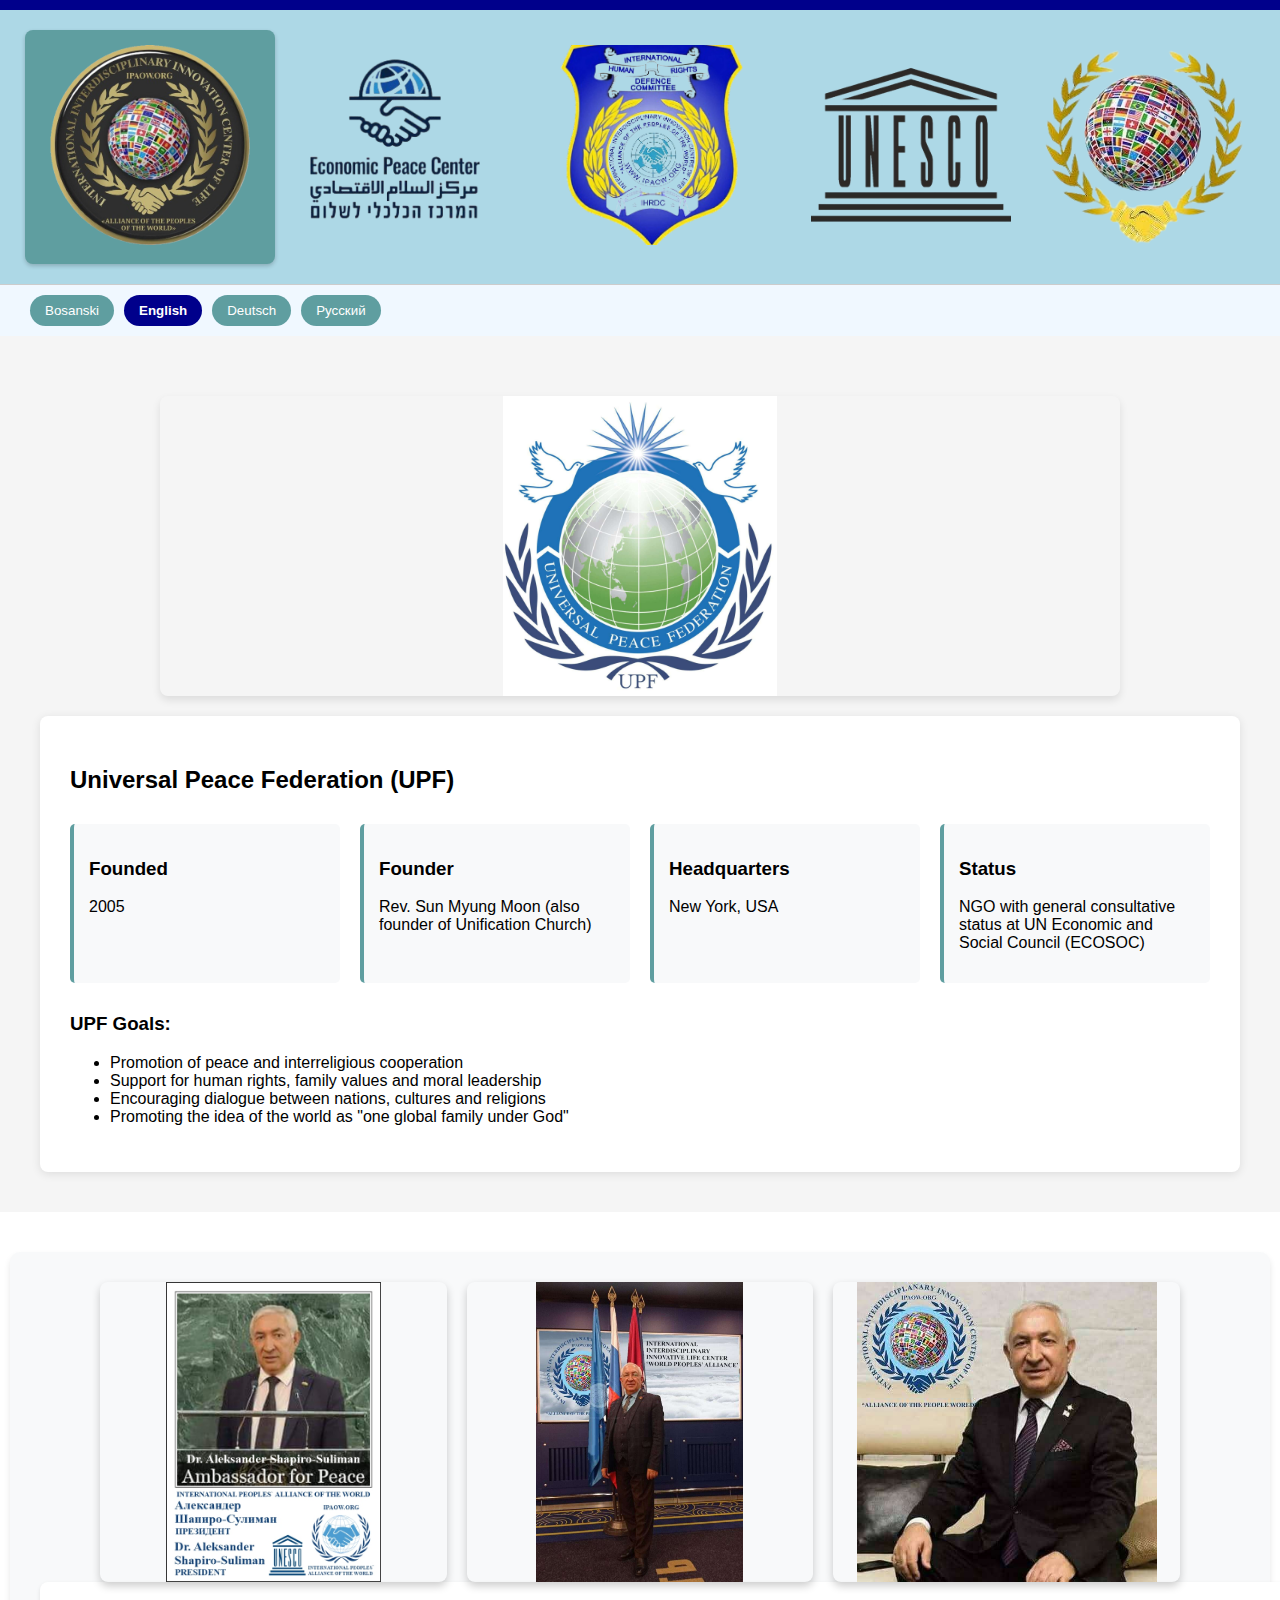
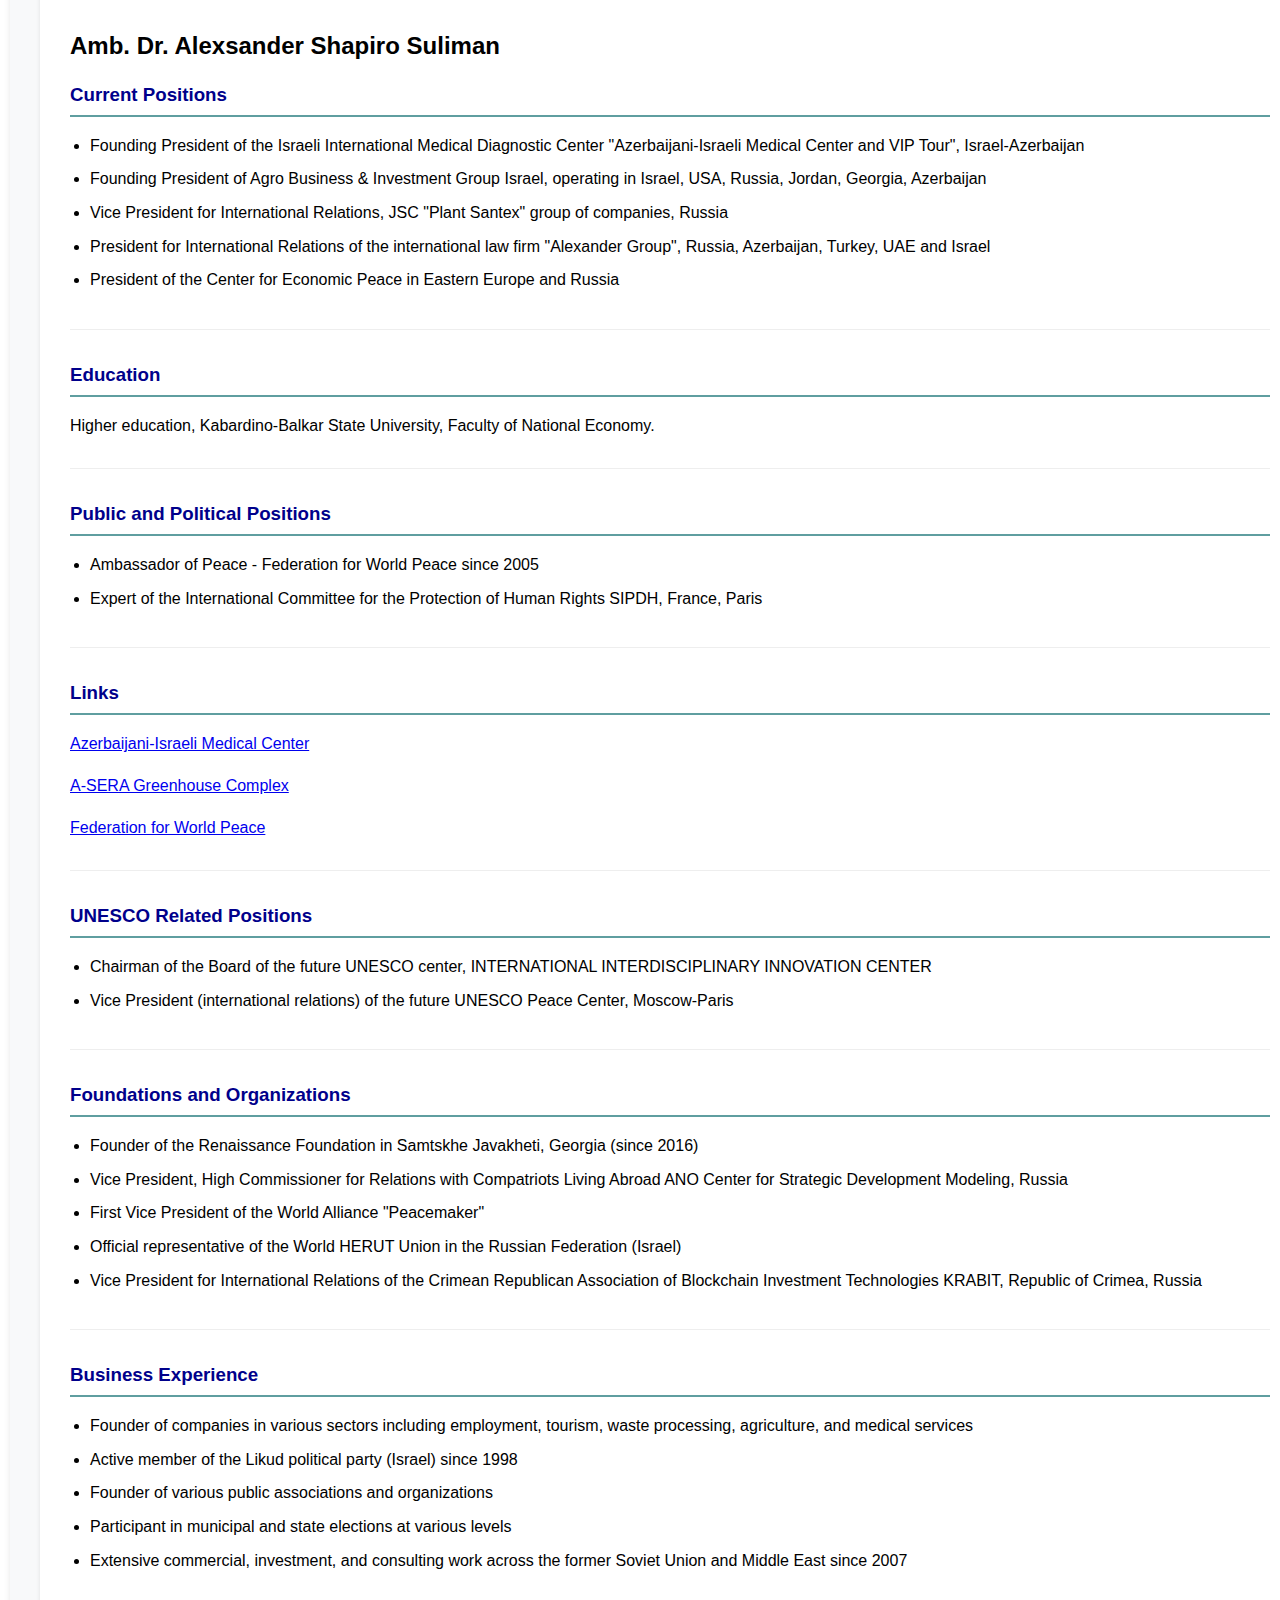
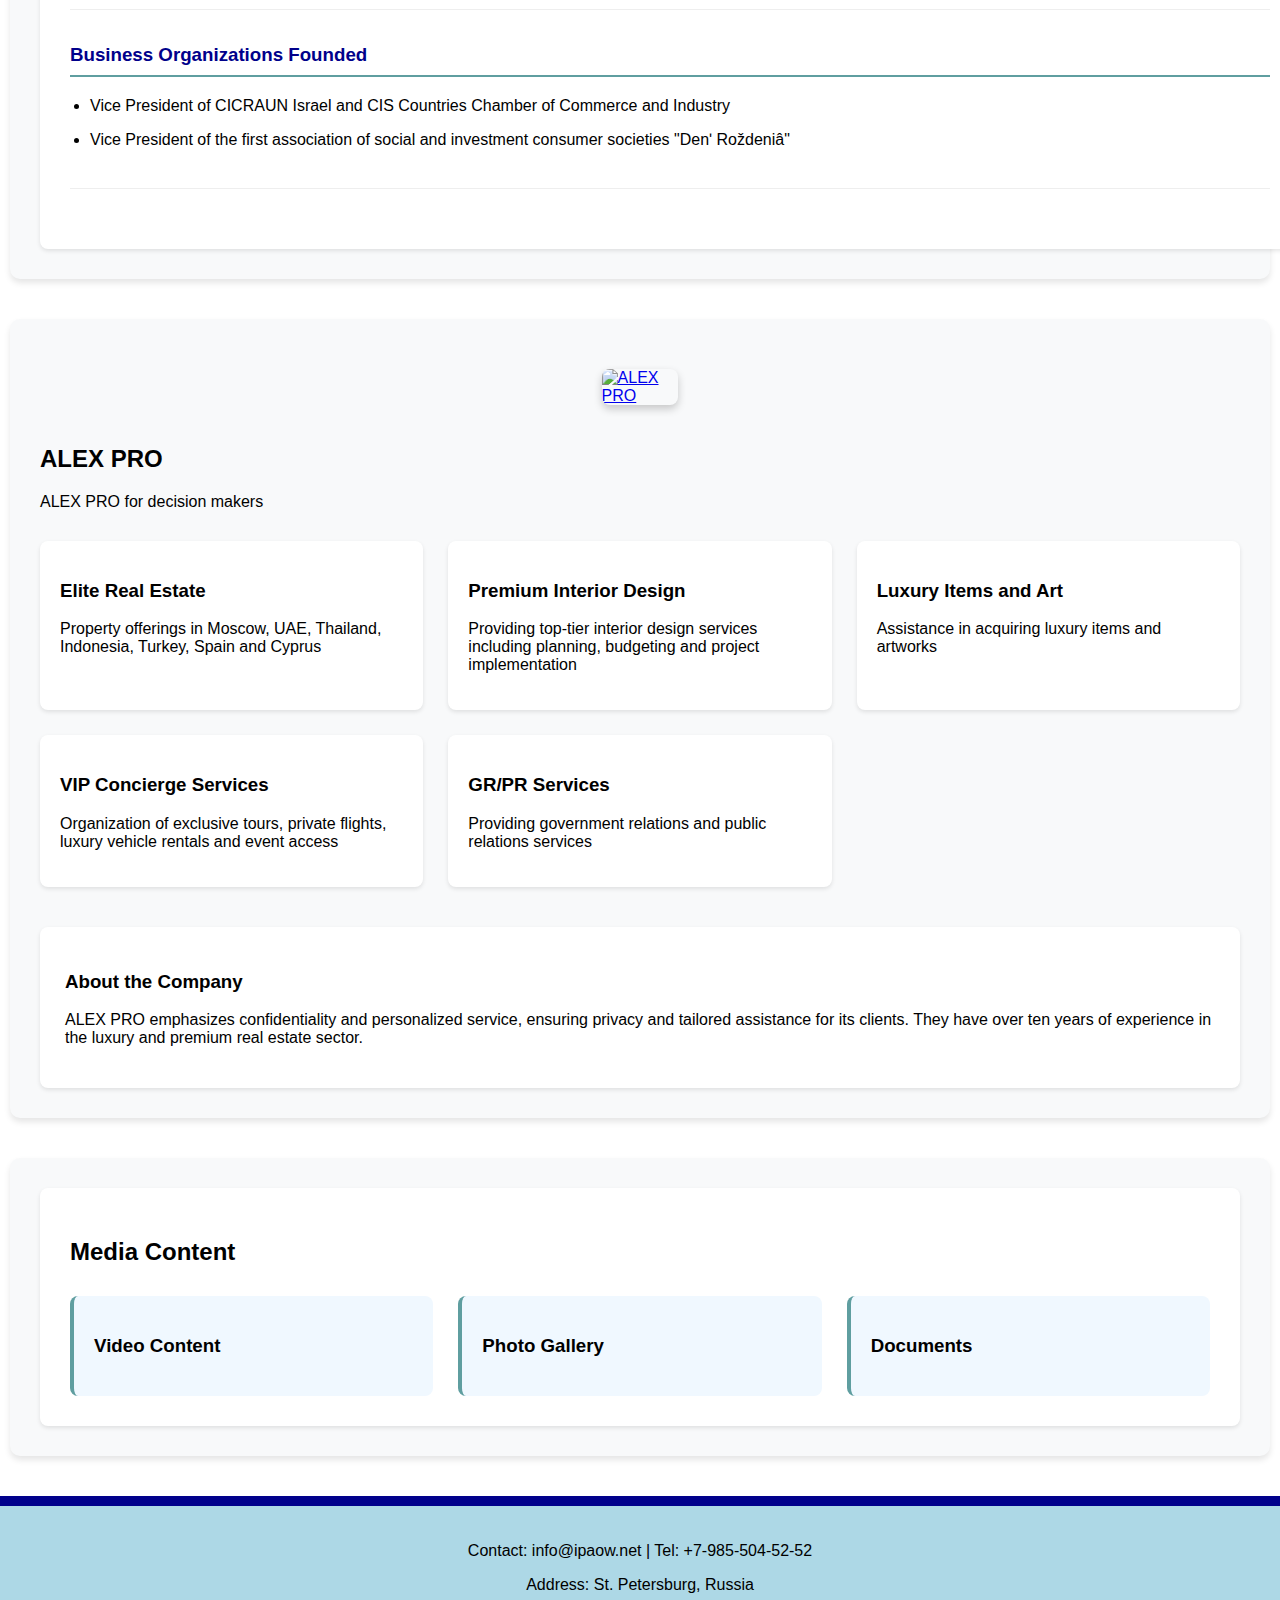
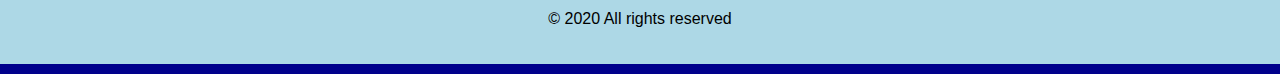
==== index.html @ 4db79708 "Update and rename pocetnastranica.html to index.html" ====
<!DOCTYPE html>
<html lang="en">
<head>
    <meta charset="UTF-8">
    <meta name="viewport" content="width=device-width, initial-scale=1.0">
    <title>Home Page</title>
    <link rel="icon" href="partnership.png" type="image/png">
    <link rel="stylesheet" href="style.css">
    <script src="fixed_script.js" defer></script>
</head>
<body>
    <div class="top-line"></div>
    <header>
        <div class="main-logo-container">
            <a href="https://ipaow.net" target="_blank">
                <img src="IPAOW.png" alt="Main Logo" class="logo main-logo">
            </a>
        </div>
        <a href="https://www.peacecom.org/en/" target="_blank">
            <img src="Economic_peace_center.png" alt="Economic Peace Center" class="logo">
        </a>
        <a href="https://ihrdc-cipdh.agency" target="_blank">
            <img src="IHDRC.png" alt="IHDRC" class="logo">
        </a>
        <a href="https://www.unesco.org/en" target="_blank">
            <img src="UNESCO.png" alt="UNESCO" class="logo">
        </a>
        <a href="#" target="_blank">
            <img src="alliance.png" alt="Alliance" class="logo">
        </a>
    </header>

    <div class="language-selector-container">
        <div class="language-selector">
            <button class="lang-btn" data-lang="bos">Bosanski</button>
            <button class="lang-btn active" data-lang="eng">English</button>
            <button class="lang-btn" data-lang="deu">Deutsch</button>
            <button class="lang-btn" data-lang="rus">Русский</button>
        </div>
    </div>

    <main>
        <div class="content-container">
            <a href="https://www.upf.org" target="_blank">
                <img src="UPF.jpg" alt="UPF" class="upf-image">
            </a>
            <div class="upf-info" data-lang="eng">
                <h2>Universal Peace Federation (UPF)</h2>
                <div class="info-grid">
                    <div class="info-item">
                        <h3>Founded</h3>
                        <p>2005</p>
                    </div>
                    <div class="info-item">
                        <h3>Founder</h3>
                        <p>Rev. Sun Myung Moon (also founder of Unification Church)</p>
                    </div>
                    <div class="info-item">
                        <h3>Headquarters</h3>
                        <p>New York, USA</p>
                    </div>
                    <div class="info-item">
                        <h3>Status</h3>
                        <p>NGO with general consultative status at UN Economic and Social Council (ECOSOC)</p>
                    </div>
                </div>
                <div class="mission-section">
                    <h3>UPF Goals:</h3>
                    <ul class="fade-in">
                        <li>Promotion of peace and interreligious cooperation</li>
                        <li>Support for human rights, family values and moral leadership</li>
                        <li>Encouraging dialogue between nations, cultures and religions</li>
                        <li>Promoting the idea of the world as "one global family under God"</li>
                    </ul>
                </div>
            </div>
        </div>
    </main>

    <!-- Ambassador Section -->
    <section class="ambassador-section">
        <div class="ambassador-container">
            <img src="./ambasador.jpg" alt="Ambassador Dr. Alexsander Shapiro Suliman" class="ambassador-image">
            <img src="./ambasador1.jpg" alt="Ambassador Dr. Alexsander Shapiro Suliman" class="ambassador-image">
            <img src="./ambasador2.jpg" alt="Ambassador Dr. Alexsander Shapiro Suliman" class="ambassador-image">
        </div>
        
        <div class="ambassador-bio">
            <h2>Amb. Dr. Alexsander Shapiro Suliman</h2>
            
            <div class="bio-content">
                <div class="bio-section">
                    <h3>Current Positions</h3>
                    <ul>
                        <li><span data-lang="eng">Founding President of the Israeli International Medical Diagnostic Center "Azerbaijani-Israeli Medical Center and VIP Tour", Israel-Azerbaijan</span></li>
                        <li><span data-lang="eng">Founding President of Agro Business & Investment Group Israel, operating in Israel, USA, Russia, Jordan, Georgia, Azerbaijan</span></li>
                        <li><span data-lang="eng">Vice President for International Relations, JSC "Plant Santex" group of companies, Russia</span></li>
                        <li><span data-lang="eng">President for International Relations of the international law firm "Alexander Group", Russia, Azerbaijan, Turkey, UAE and Israel</span></li>
                        <li><span data-lang="eng">President of the Center for Economic Peace in Eastern Europe and Russia</span></li>
                    </ul>
                </div>
                
                <div class="bio-section">
                    <h3>Education</h3>
                    <p><span data-lang="eng">Higher education, Kabardino-Balkar State University, Faculty of National Economy.</span></p>
                </div>
                
                <div class="bio-section">
                    <h3>Public and Political Positions</h3>
                    <ul>
                        <li><span data-lang="eng">Ambassador of Peace - Federation for World Peace since 2005</span></li>
                        <li><span data-lang="eng">Expert of the International Committee for the Protection of Human Rights SIPDH, France, Paris</span></li>
                    </ul>
                </div>
                
                <div class="bio-section">
                    <h3>Links</h3>
                    <p><a href="http://azerisra.hol.es/" target="_blank"><span data-lang="eng">Azerbaijani-Israeli Medical Center</span></a></p>
                    <p><a href="http://a-sera.com.tr/" target="_blank"><span data-lang="eng">A-SERA Greenhouse Complex</span></a></p>
                    <p><a href="https://www.trend.az/world/israel/1118459.html" target="_blank"><span data-lang="eng">Federation for World Peace</span></a></p>
                </div>
                <div class="bio-section">
                    <h3>UNESCO Related Positions</h3>
                    <ul>
                        <li><span data-lang="eng">Chairman of the Board of the future UNESCO center, INTERNATIONAL INTERDISCIPLINARY INNOVATION CENTER</span></li>
                        <li><span data-lang="eng">Vice President (international relations) of the future UNESCO Peace Center, Moscow-Paris</span></li>
                    </ul>
                </div>
                
                <div class="bio-section">
                    <h3>Foundations and Organizations</h3>
                    <ul>
                        <li><span data-lang="eng">Founder of the Renaissance Foundation in Samtskhe Javakheti, Georgia (since 2016)</span></li>
                        <li><span data-lang="eng">Vice President, High Commissioner for Relations with Compatriots Living Abroad ANO Center for Strategic Development Modeling, Russia</span></li>
                        <li><span data-lang="eng">First Vice President of the World Alliance "Peacemaker"</span></li>
                        <li><span data-lang="eng">Official representative of the World HERUT Union in the Russian Federation (Israel)</span></li>
                        <li><span data-lang="eng">Vice President for International Relations of the Crimean Republican Association of Blockchain Investment Technologies KRABIT, Republic of Crimea, Russia</span></li>
                    </ul>
                </div>
                
                <div class="bio-section">
                    <h3>Business Experience</h3>
                    <ul>
                        <li><span data-lang="eng">Founder of companies in various sectors including employment, tourism, waste processing, agriculture, and medical services</span></li>
                        <li><span data-lang="eng">Active member of the Likud political party (Israel) since 1998</span></li>
                        <li><span data-lang="eng">Founder of various public associations and organizations</span></li>
                        <li><span data-lang="eng">Participant in municipal and state elections at various levels</span></li>
                        <li><span data-lang="eng">Extensive commercial, investment, and consulting work across the former Soviet Union and Middle East since 2007</span></li>
                    </ul>
                </div>
                
                <div class="bio-section">
                    <h3>Business Organizations Founded</h3>
                    <ul>
                        <li><span data-lang="eng">Vice President of CICRAUN Israel and CIS Countries Chamber of Commerce and Industry</span></li>
                        <li><span data-lang="eng">Vice President of the first association of social and investment consumer societies "Denʹ Roždeniâ"</span></li>
                    </ul>
                </div>
            </div>
        </div>
    </section>

    <!-- ALEX PRO Section -->
    <section class="alexpro-section">
        <div class="alexpro-container">
            <a href="https://alexpro-group.ru" target="_blank">
                <img src="alexpro.jpg" alt="ALEX PRO" class="alexpro-image">
            </a>
            <div class="alexpro-info" data-lang="eng">
                <h2>ALEX PRO</h2>
                <p class="tagline">ALEX PRO for decision makers</p>
                
                <div class="services-grid">
                    <div class="service-item">
                        <h3>Elite Real Estate</h3>
                        <p>Property offerings in Moscow, UAE, Thailand, Indonesia, Turkey, Spain and Cyprus</p>
                    </div>
                    <div class="service-item">
                        <h3>Premium Interior Design</h3>
                        <p>Providing top-tier interior design services including planning, budgeting and project implementation</p>
                    </div>
                    <div class="service-item">
                        <h3>Luxury Items and Art</h3>
                        <p>Assistance in acquiring luxury items and artworks</p>
                    </div>
                    <div class="service-item">
                        <h3>VIP Concierge Services</h3>
                        <p>Organization of exclusive tours, private flights, luxury vehicle rentals and event access</p>
                    </div>
                    <div class="service-item">
                        <h3>GR/PR Services</h3>
                        <p>Providing government relations and public relations services</p>
                    </div>
                </div>
                
                <div class="about-section">
                    <h3>About the Company</h3>
                    <p>ALEX PRO emphasizes confidentiality and personalized service, ensuring privacy and tailored assistance for its clients. They have over ten years of experience in the luxury and premium real estate sector.</p>
                </div>
            </div>
        </div>
    </section>

    <!-- Flexible Media Section -->
    <section class="media-section">
        <div class="media-container">
            <h2>Media Content</h2>
            <div class="media-content">
                <!-- Video Content - Can embed videos or add links -->
                <div class="media-item">
                    <h3>Video Content</h3>
                    <div class="media-embed">
                        <!-- Example embedded video -->
                        <!-- <iframe width="100%" height="315" src="https://www.youtube.com/embed/example" frameborder="0" allowfullscreen></iframe> -->
                    </div>
                    <div class="media-links">
                        <!-- Example video links -->
                        <!-- <a href="https://example.com/video1" target="_blank">Video Title 1</a><br> -->
                        <!-- <a href="https://example.com/video2" target="_blank">Video Title 2</a> -->
                    </div>
                </div>
                
                <!-- Photo Gallery - Can embed images or add links -->
                <div class="media-item">
                    <h3>Photo Gallery</h3>
                    <div class="media-gallery">
                        <!-- Example embedded images -->
                        <!-- <img src="ambasador.jpg" alt="Event Photo 1" class="gallery-image"> -->
                        <!-- <img src="photo2.jpg" alt="Event Photo 2" class="gallery-image"> -->
                    </div>
                    <div class="media-links">
                        <!-- Example gallery links -->
                        <!-- <a href="gallery1.html" target="_blank">View Full Gallery 1</a><br> -->
                        <!-- <a href="gallery2.html" target="_blank">View Full Gallery 2</a> -->
                    </div>
                </div>
                
                <!-- Documents - Add downloadable files -->
                <div class="media-item">
                    <h3>Documents</h3>
                    <div class="media-links">
                        <!-- Example document links -->
                        <!-- <a href="documents/report1.pdf" download>Annual Report 2023 (PDF)</a><br> -->
                        <!-- <a href="documents/presentation.pptx" download>Conference Presentation (PPTX)</a> -->
                    </div>
                </div>
            </div>
        </div>
    </section>

    <footer>
        <p>Contact: info@ipaow.net | Tel: +7-985-504-52-52</p>
        <p>Address: St. Petersburg, Russia</p>
        <p>&copy; 2020 All rights reserved</p>
    </footer>
</body>
</html>
---- style.css ----
body {
    margin: 0;
    padding: 0;
    font-family: Arial, sans-serif;
    background: none;
    width: 100%;
    overflow-x: hidden;
}

html {
    width: 100%;
    overflow-x: hidden;
}
.top-line {
    height: 10px;
    background-color: #00008B;
    width: 100%;
}
header {
    padding: 20px;
    display: flex;
    align-items: center;
    justify-content: space-around;
    border-bottom: 1px solid #ccc;
    background-color: lightblue;
}
.main-logo-container {
    background-color: #5f9ea0;
    padding: 15px;
    border-radius: 8px;
    box-shadow: 0 2px 4px rgba(0,0,0,0.2);
}
.logo {
    height: 200px;
    width: auto;
    margin: 0 10px;
    object-fit: contain;
}
main {
    padding: 20px;
    min-height: 300px;
    background-color: #f5f5f5;
}
footer {
    padding: 20px;
    text-align: center;
    background-color: lightblue;
    border-top: 10px solid #00008B;
    border-bottom: 10px solid #00008B;
}

/* New styles for UPF content */
.content-container {
    max-width: 1200px;
    margin: 0 auto;
    padding: 20px;
    position: relative;
}

.upf-image {
    width: 80%;
    max-height: 300px;
    object-fit: contain;
    display: block;
    margin: 20px auto;
    border-radius: 8px;
    box-shadow: 0 4px 8px rgba(0,0,0,0.1);
    transition: transform 0.3s ease;
}

.upf-image:hover {
    transform: scale(1.02);
}

.language-selector-container {
    width: 100%;
    padding: 10px 20px;
    background-color: #f0f8ff;
    text-align: left;
    padding-left: 30px;
}

.language-selector {
    display: inline-flex;
    gap: 10px;
    margin: 0 auto;
}

.lang-btn {
    padding: 8px 15px;
    border: none;
    border-radius: 20px;
    background-color: #5f9ea0;
    color: white;
    cursor: pointer;
    transition: all 0.3s ease;
}

.lang-btn.active {
    background-color: #00008B;
    font-weight: bold;
}

.lang-btn:hover {
    transform: translateY(-2px);
    box-shadow: 0 2px 5px rgba(0,0,0,0.2);
}

.upf-info {
    background-color: white;
    padding: 30px;
    border-radius: 8px;
    box-shadow: 0 2px 10px rgba(0,0,0,0.1);
    margin-top: 20px;
}

.info-grid {
    display: grid;
    grid-template-columns: repeat(auto-fit, minmax(250px, 1fr));
    gap: 20px;
    margin: 30px 0;
}

.info-item {
    background-color: #f8f9fa;
    padding: 15px;
    border-radius: 5px;
    border-left: 4px solid #5f9ea0;
    transition: transform 0.3s ease;
}

.info-item:hover {
    transform: translateY(-5px);
}

.mission-section {
    margin-top: 30px;
}

.fade-in {
    animation: fadeIn 1s ease-in;
}

@keyframes fadeIn {
    from { opacity: 0; transform: translateY(20px); }
    to { opacity: 1; transform: translateY(0); }
}
/* ALEX PRO Section Styles */
.alexpro-section {
    margin: 40px auto;
    padding: 30px;
    max-width: 1200px;
    background-color: #f8f9fa;
    border-radius: 10px;
    box-shadow: 0 4px 6px rgba(0,0,0,0.1);
}

.alexpro-container {
    display: flex;
    flex-direction: column;
    align-items: center;
}

.alexpro-image {
    width: 80%;
    max-height: 300px;
    object-fit: contain;
    display: block;
    margin: 20px auto;
    border-radius: 8px;
    box-shadow: 0 4px 8px rgba(0,0,0,0.2);
    transition: transform 0.3s ease;
}

.alexpro-image:hover {
    transform: scale(1.02);
}

.services-grid {
    display: grid;
    grid-template-columns: repeat(auto-fit, minmax(300px, 1fr));
    gap: 25px;
    margin: 30px 0;
}

.service-item {
    background: white;
    padding: 20px;
    border-radius: 8px;
    box-shadow: 0 2px 4px rgba(0,0,0,0.1);
    transition: all 0.3s ease;
}

.service-item:hover {
    transform: translateY(-5px);
    box-shadow: 0 6px 12px rgba(0,0,0,0.15);
}

.about-section {
    margin-top: 40px;
    background: white;
    padding: 25px;
    border-radius: 8px;
    box-shadow: 0 2px 4px rgba(0,0,0,0.1);
}

/* Tablet View (768px and below) */
@media (max-width: 768px) {
    header {
        flex-direction: column;
        padding: 10px;
    }
    
    .logo {
        height: 120px;
        margin: 10px 0;
    }
    
    .main-logo-container {
        margin-bottom: 15px;
    }
    
    .language-selector {
        flex-direction: column;
        align-items: center;
    }
    
    .lang-btn {
        width: 100%;
        margin-bottom: 5px;
    }
    
    .alexpro-section {
        padding: 20px;
        margin: 20px 10px;
    }
    
    .services-grid, .info-grid {
        grid-template-columns: 1fr;
    }
    
    .upf-image, .alexpro-image {
        width: 95%;
    }
}

/* Large Phone View (480px and below) */
@media (max-width: 480px) {
    .logo {
        height: 80px;
    }
    
    .content-container, .alexpro-container {
        padding: 10px;
    }
    
    .upf-info, .alexpro-info {
        padding: 15px;
    }
    
    .info-item, .service-item {
        padding: 12px;
    }
    
    h2 {
        font-size: 1.5rem;
    }
    
    h3 {
        font-size: 1.2rem;
    }
}

/* Small Phone View (360px and below) */
@media (max-width: 360px) {
    .logo {
        height: 60px;
    }
    
    h2 {
        font-size: 1.3rem;
    }
    
    h3 {
        font-size: 1.1rem;
    }
    
    .lang-btn {
        padding: 6px 12px;
        font-size: 0.9rem;
    }
}

/* Ambassador Section Styles */
.ambassador-section {
    margin: 40px auto;
    padding: 30px;
    max-width: 1200px;
    background-color: #f8f9fa;
    border-radius: 10px;
    box-shadow: 0 4px 6px rgba(0,0,0,0.1);
}

.ambassador-container {
    display: grid;
    grid-template-columns: repeat(3, 1fr);
    gap: 20px;
    margin-bottom: 30px;
    width: 90%;
    margin: 0 auto;
    align-items: center;
}

.ambassador-image {
    width: 100%;
    height: auto;
    max-height: 300px;
    object-fit: contain;
    border-radius: 8px;
    box-shadow: 0 4px 8px rgba(0,0,0,0.2);
    transition: all 0.3s ease;
    margin: 0 auto;
    display: block;
}

.ambassador-image:hover {
    transform: scale(1.03);
    box-shadow: 0 6px 12px rgba(0,0,0,0.3);
}

.ambassador-bio {
    background: white;
    padding: 30px;
    border-radius: 8px;
    box-shadow: 0 2px 4px rgba(0,0,0,0.1);
    width: 100%;
}

.bio-content {
    line-height: 1.6;
}

.bio-section {
    margin-bottom: 30px;
    padding-bottom: 20px;
    border-bottom: 1px solid #eee;
}

.bio-section h3 {
    color: #00008B;
    margin-bottom: 15px;
    padding-bottom: 5px;
    border-bottom: 2px solid #5f9ea0;
}

.bio-section p {
    margin-bottom: 10px;
}

.bio-section ul {
    padding-left: 20px;
}

.bio-section li {
    margin-bottom: 8px;
}

@media (max-width: 768px) {
    .bio-content {
        column-count: 1;
    }
}

/* Media Section Styles */
.media-section {
    margin: 40px auto;
    padding: 30px;
    max-width: 1200px;
    background-color: #f8f9fa;
    border-radius: 10px;
    box-shadow: 0 4px 6px rgba(0,0,0,0.1);
}

.media-container {
    background: white;
    padding: 30px;
    border-radius: 8px;
    box-shadow: 0 2px 4px rgba(0,0,0,0.1);
}

.media-content {
    display: grid;
    grid-template-columns: repeat(auto-fit, minmax(300px, 1fr));
    gap: 25px;
    margin-top: 30px;
}

.media-item {
    background: #f0f8ff;
    padding: 20px;
    border-radius: 8px;
    border-left: 4px solid #5f9ea0;
    transition: all 0.3s ease;
}

.media-item:hover {
    transform: translateY(-5px);
    box-shadow: 0 6px 12px rgba(0,0,0,0.1);
}

/* Responsive adjustments */
@media (max-width: 768px) {
    .ambassador-image {
        width: 100%;
        height: auto;
    }
    
    .ambassador-bio, .media-container {
        padding: 20px;
    }
    
    .media-content {
        grid-template-columns: 1fr;
    }
}

@media (max-width: 480px) {
    .ambassador-section, .media-section {
        padding: 20px;
        margin: 20px 10px;
    }
    
    .ambassador-bio, .media-container {
        padding: 15px;
    }
}
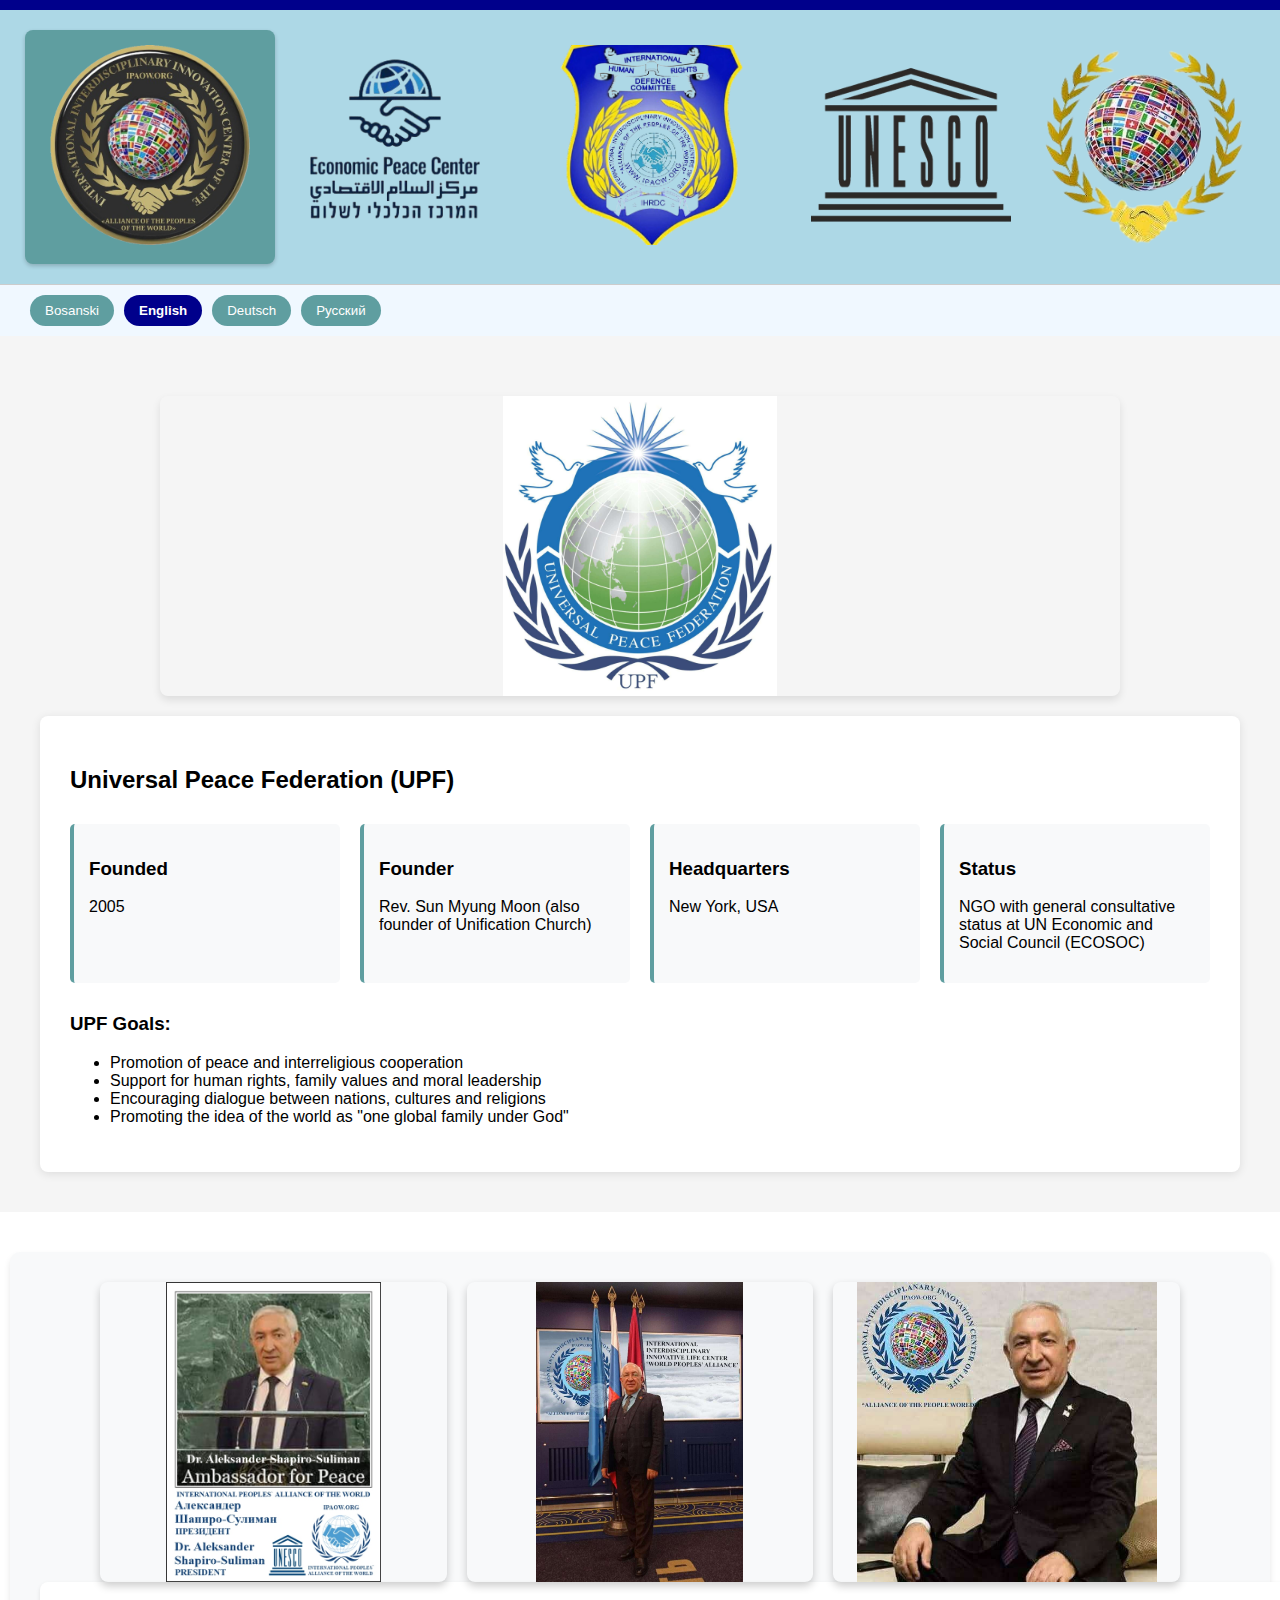
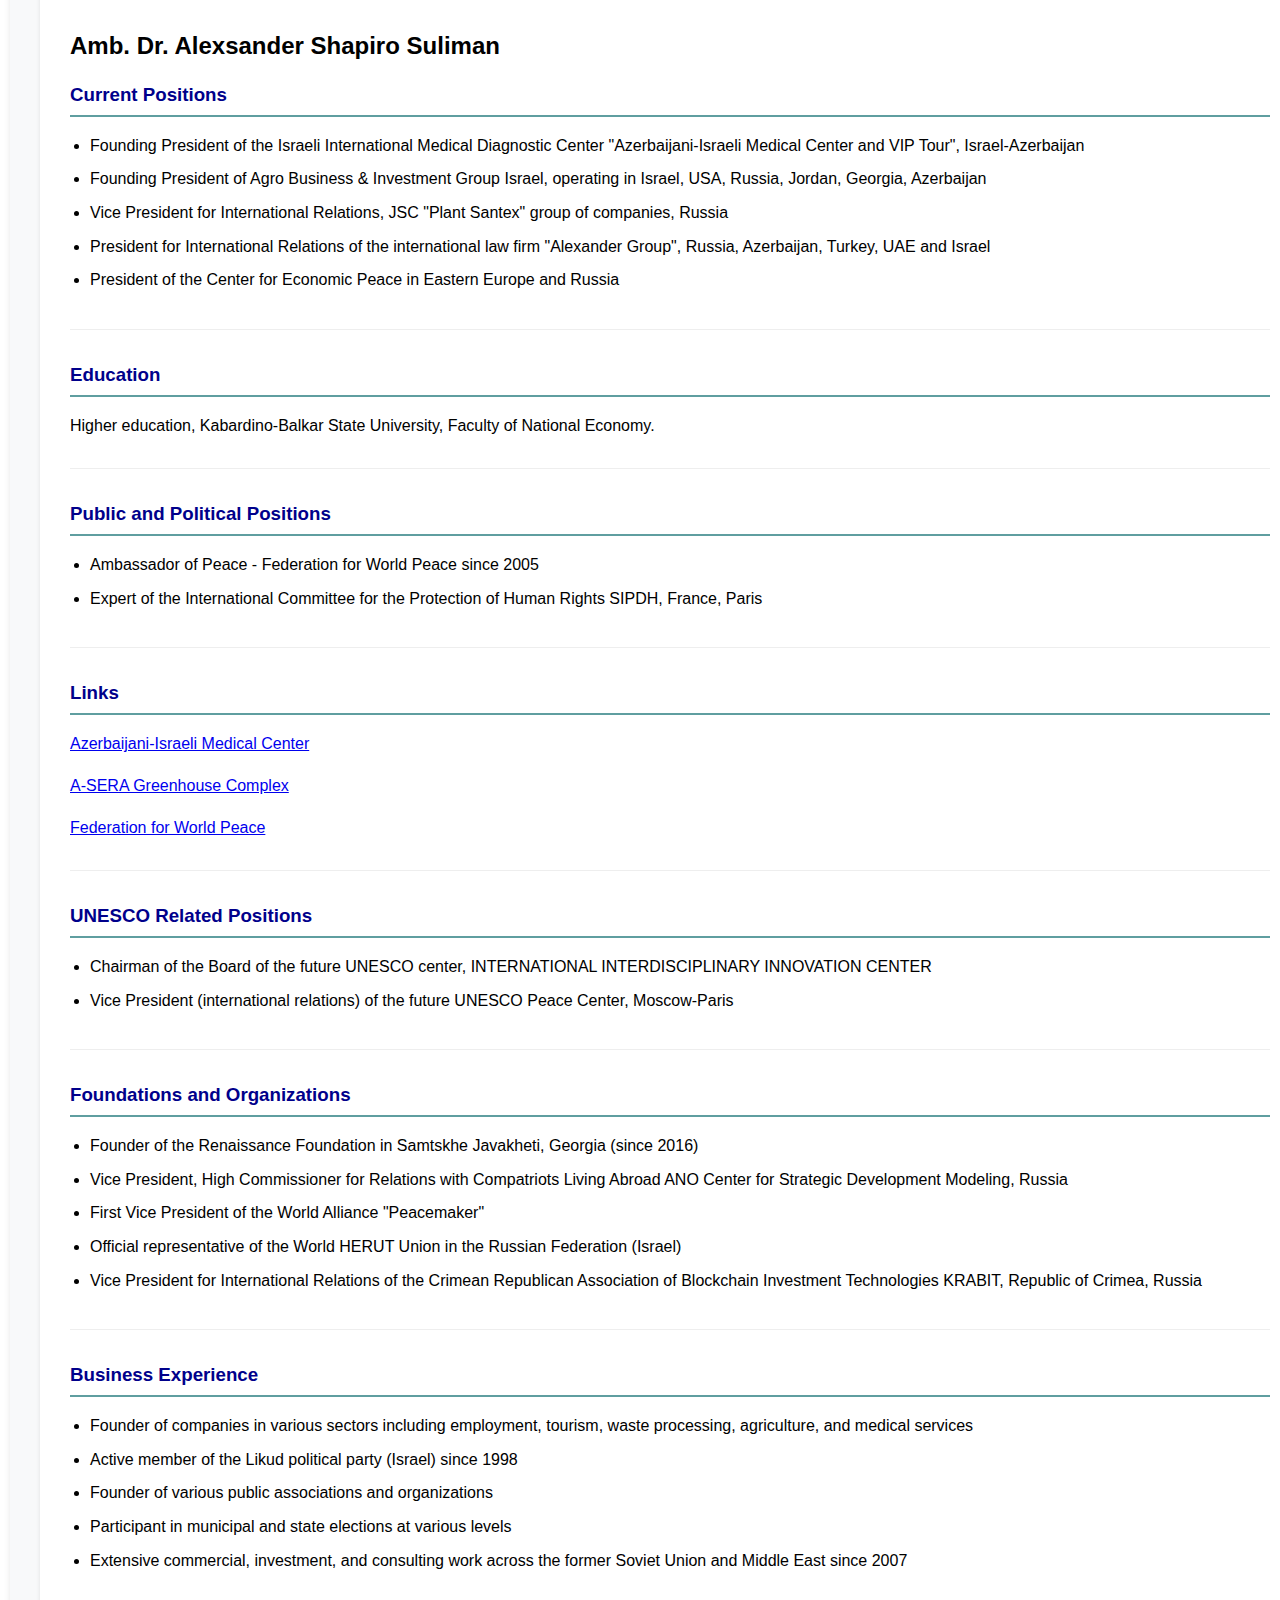
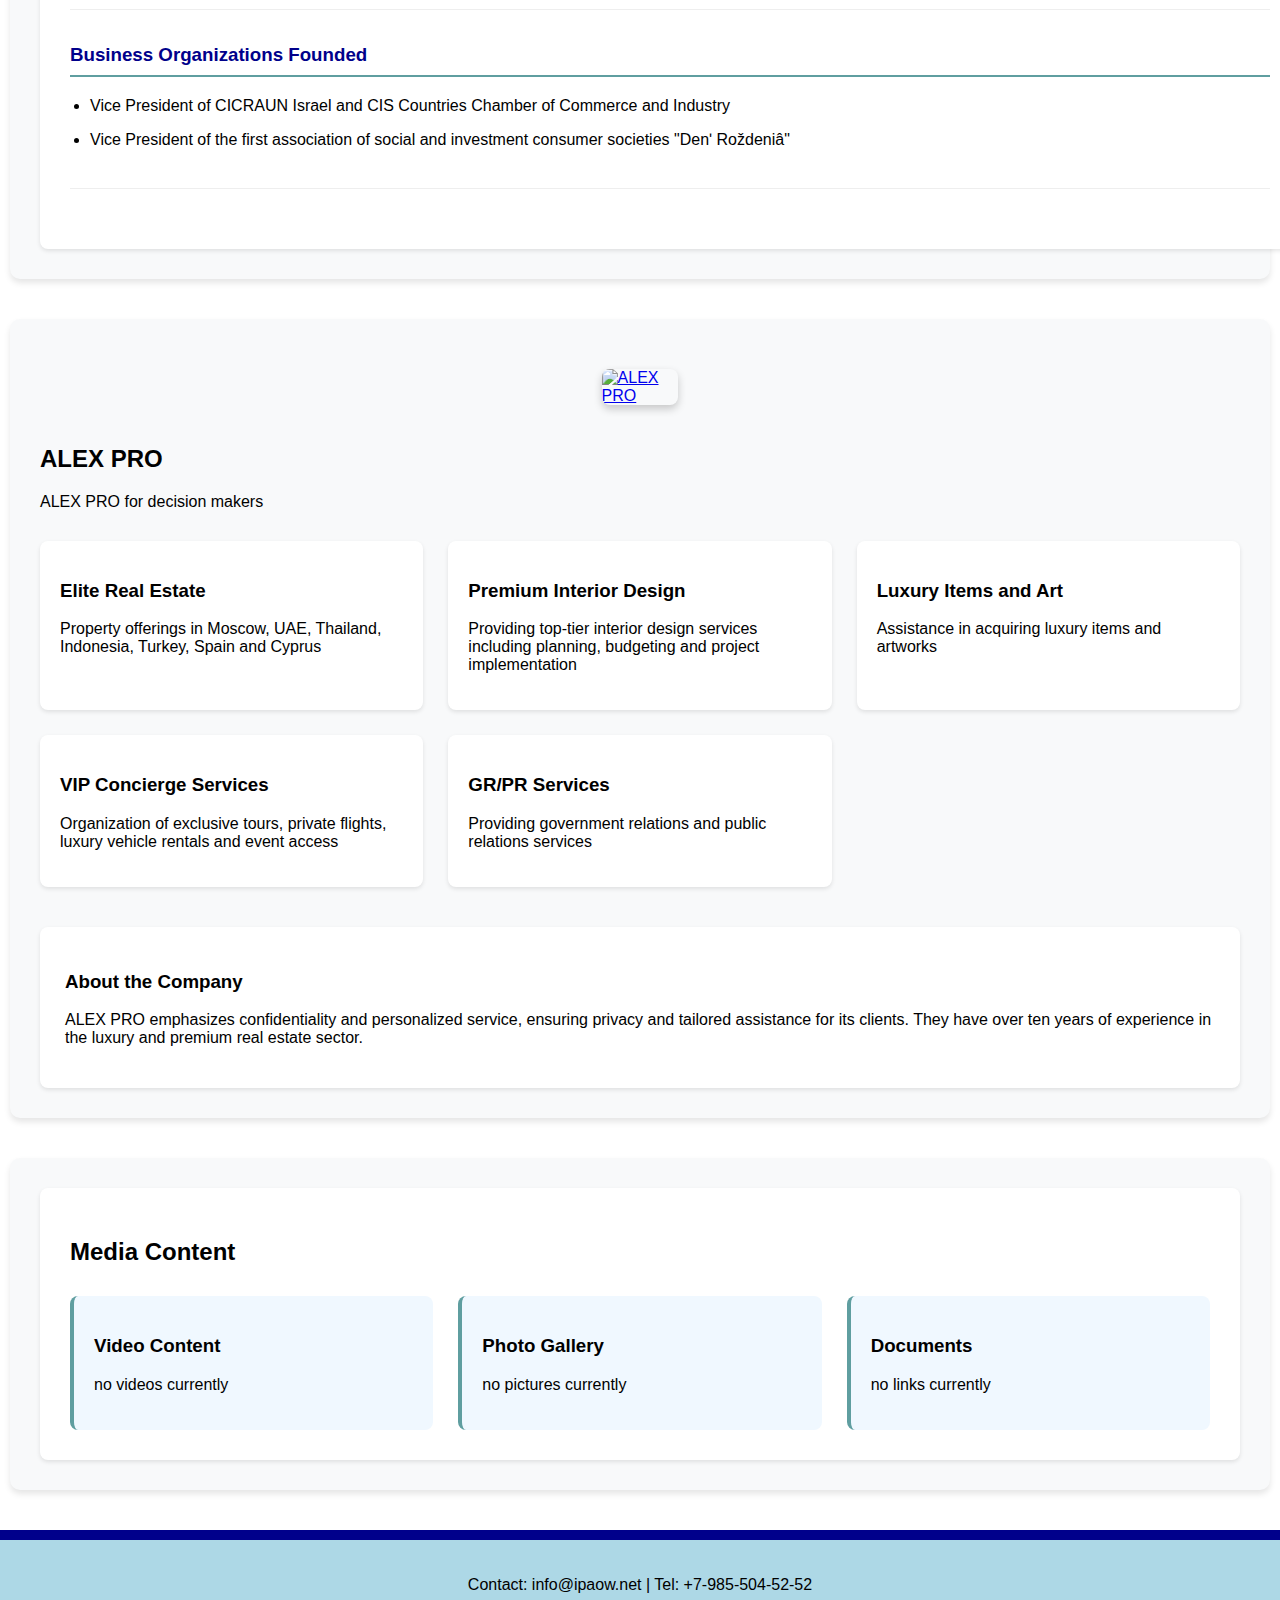
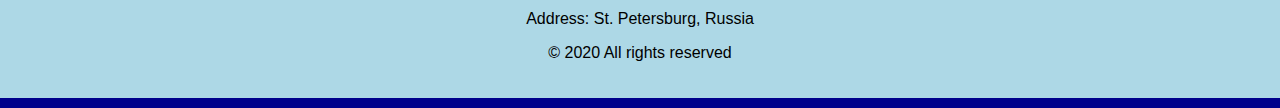
==== commit 88187a7f: "index.html" ====
--- a/index.html
+++ b/index.html
@@ -210,6 +210,7 @@
                 <div class="media-item">
                     <h3>Video Content</h3>
                     <div class="media-embed">
+                        <p>no videos currently</p>
                         <!-- Example embedded video -->
                         <!-- <iframe width="100%" height="315" src="https://www.youtube.com/embed/example" frameborder="0" allowfullscreen></iframe> -->
                     </div>
@@ -224,11 +225,13 @@
                 <div class="media-item">
                     <h3>Photo Gallery</h3>
                     <div class="media-gallery">
+                        <p>no pictures currently</p>
                         <!-- Example embedded images -->
                         <!-- <img src="ambasador.jpg" alt="Event Photo 1" class="gallery-image"> -->
                         <!-- <img src="photo2.jpg" alt="Event Photo 2" class="gallery-image"> -->
                     </div>
                     <div class="media-links">
+                        
                         <!-- Example gallery links -->
                         <!-- <a href="gallery1.html" target="_blank">View Full Gallery 1</a><br> -->
                         <!-- <a href="gallery2.html" target="_blank">View Full Gallery 2</a> -->
@@ -239,6 +242,7 @@
                 <div class="media-item">
                     <h3>Documents</h3>
                     <div class="media-links">
+                        <p>no links currently</p>
                         <!-- Example document links -->
                         <!-- <a href="documents/report1.pdf" download>Annual Report 2023 (PDF)</a><br> -->
                         <!-- <a href="documents/presentation.pptx" download>Conference Presentation (PPTX)</a> -->
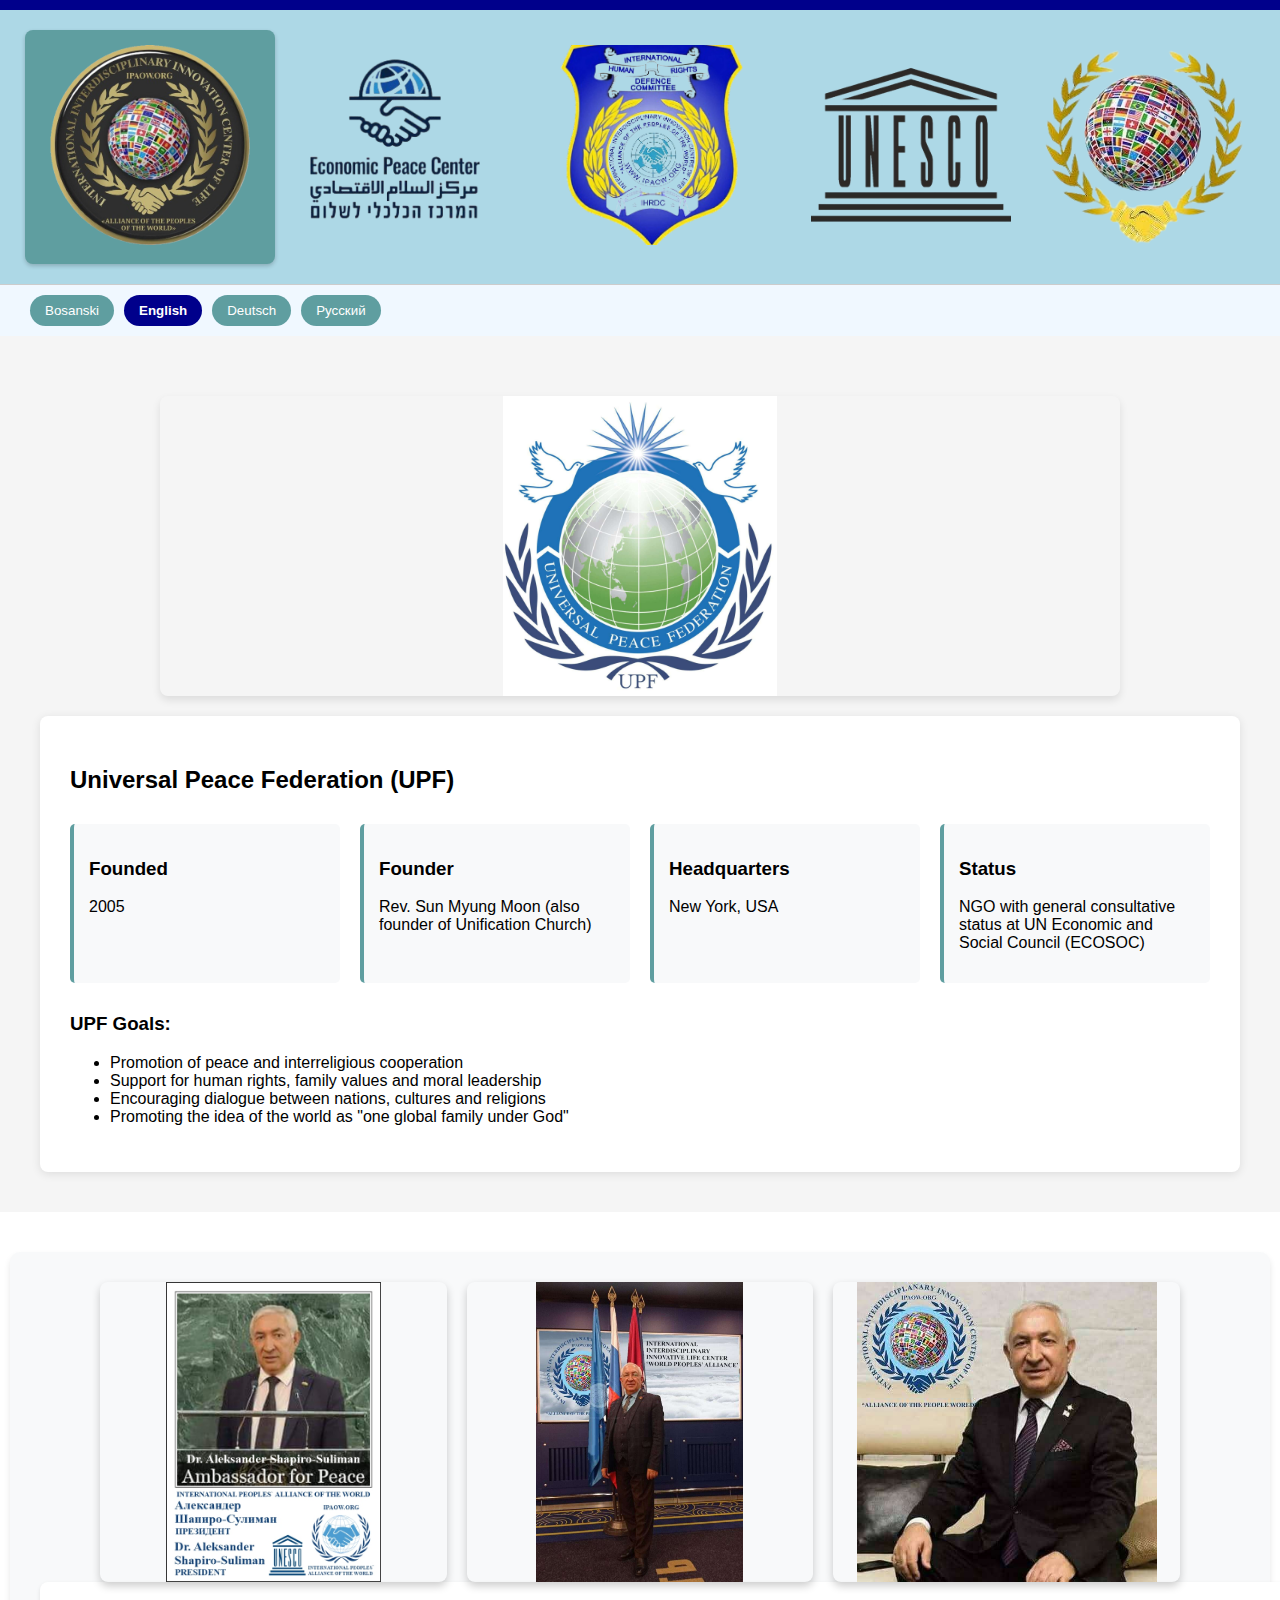
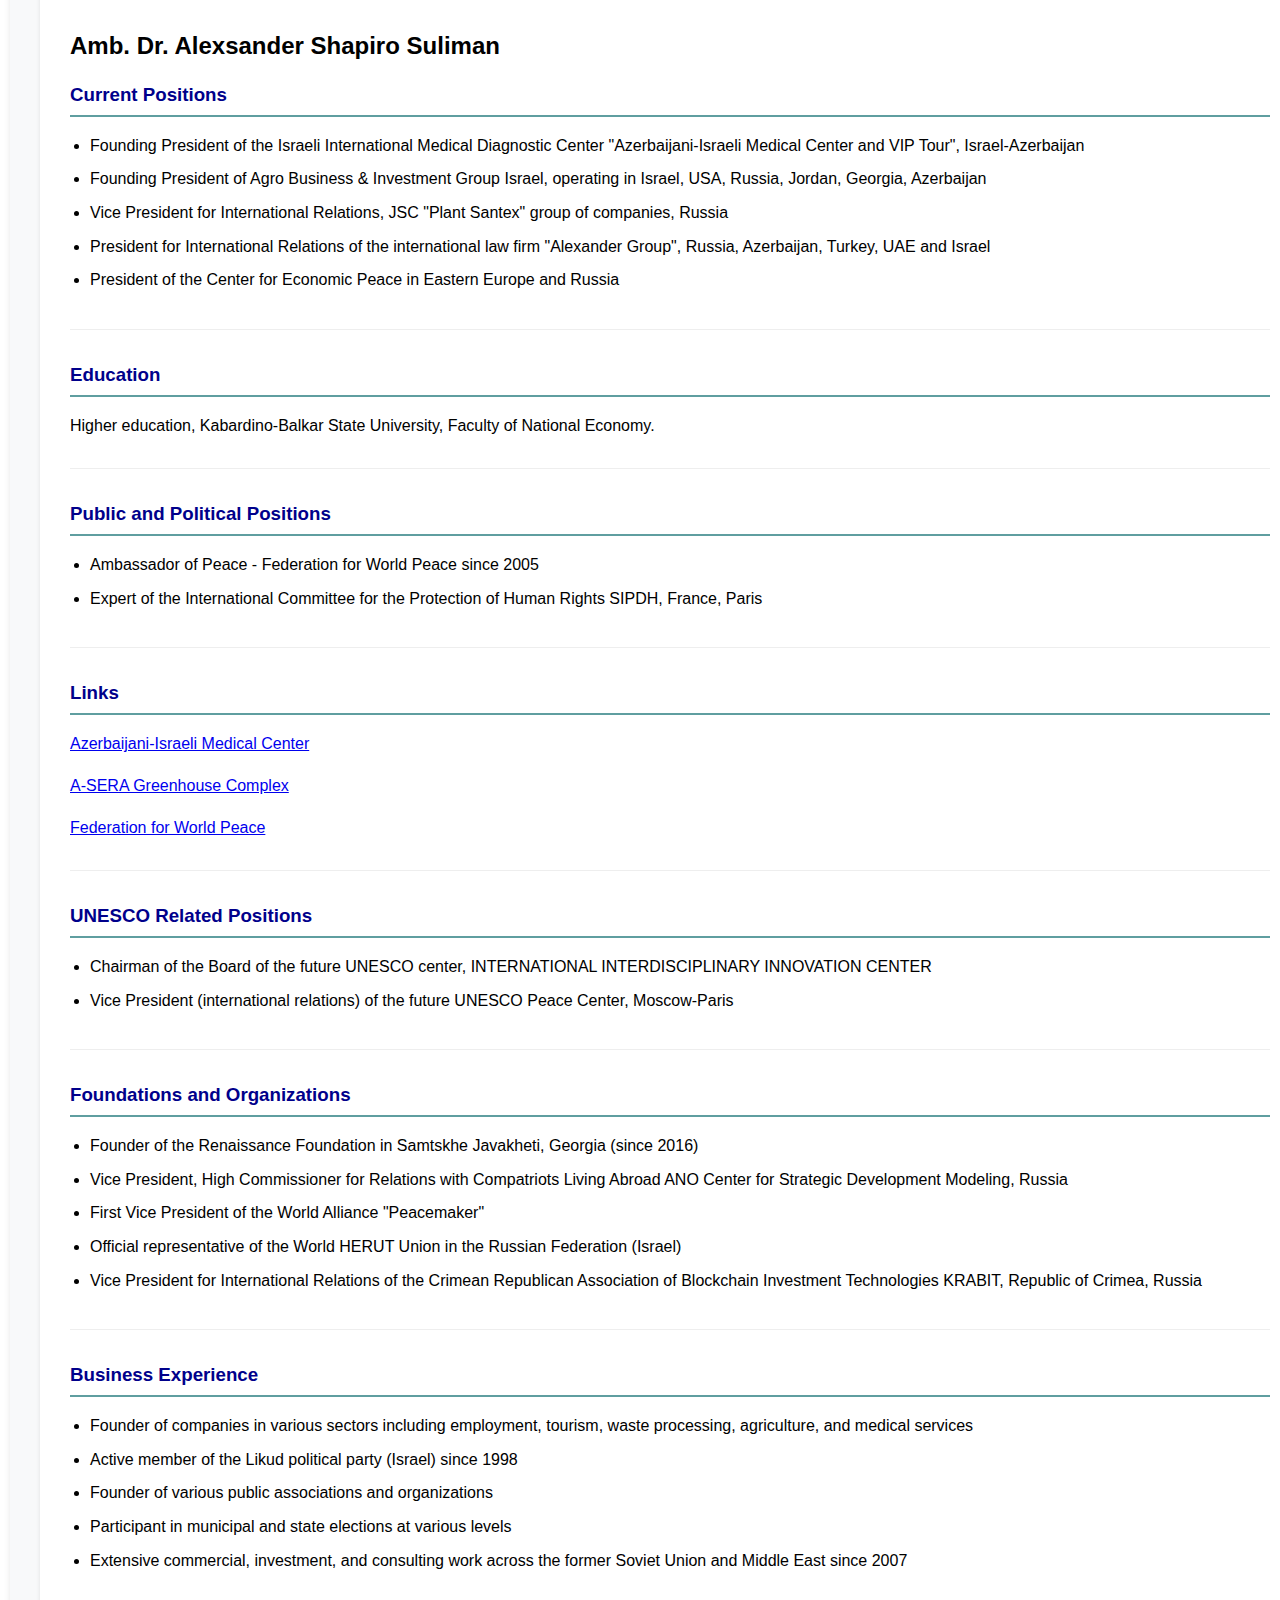
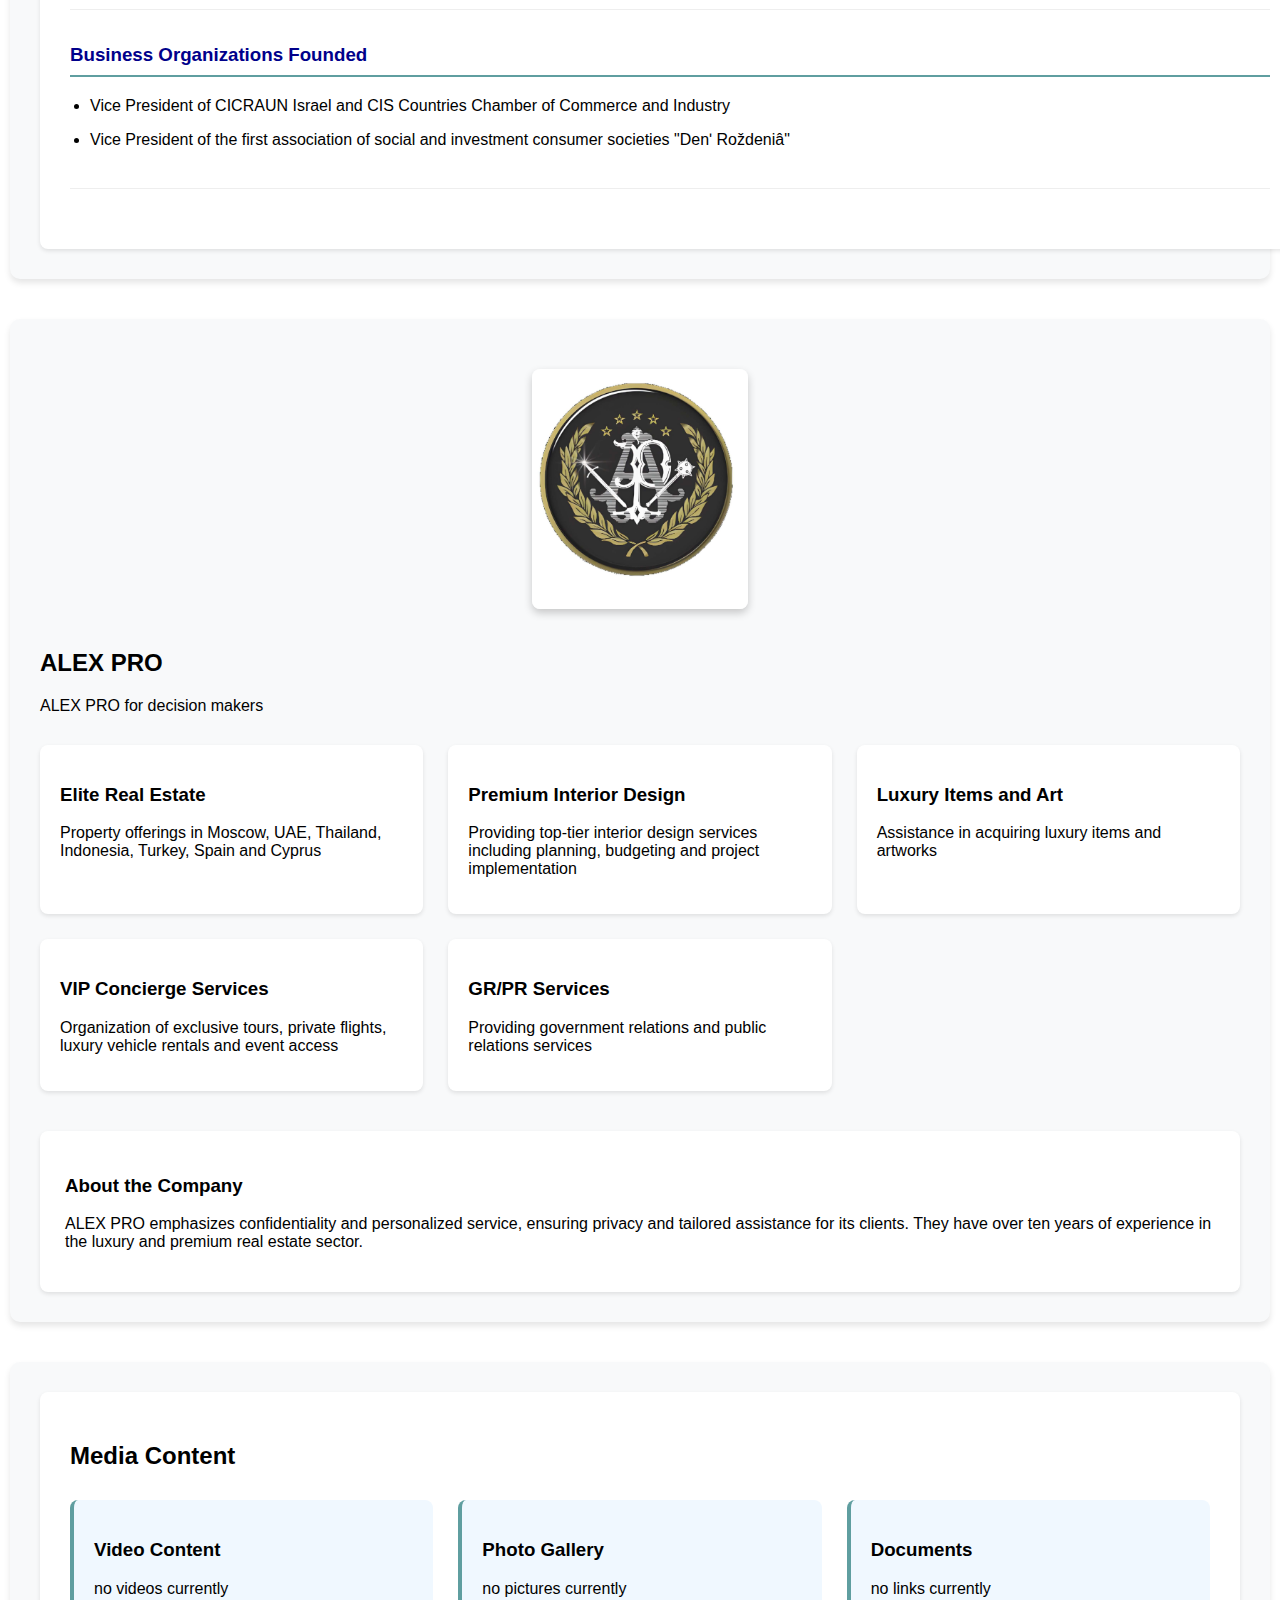
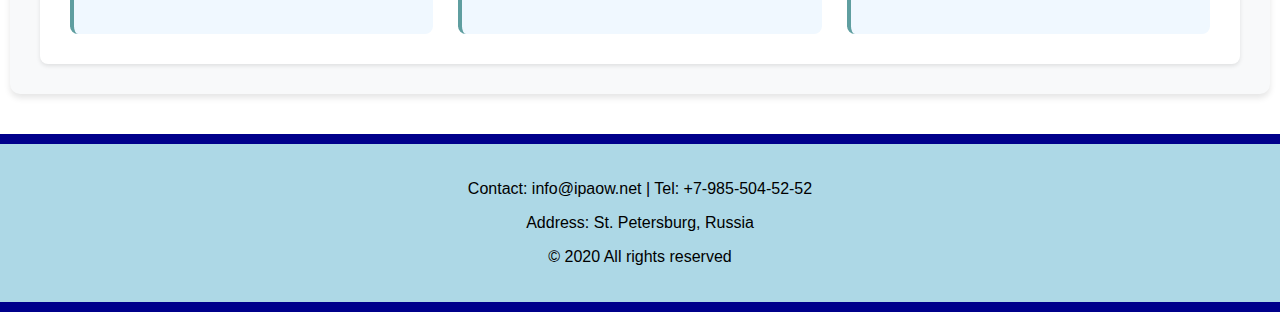
==== commit a7d12e3d: "index.html" ====
--- a/index.html
+++ b/index.html
@@ -164,7 +164,7 @@
     <section class="alexpro-section">
         <div class="alexpro-container">
             <a href="https://alexpro-group.ru" target="_blank">
-                <img src="alexpro.jpg" alt="ALEX PRO" class="alexpro-image">
+                <img src="AlexPro.jpg" alt="ALEX PRO" class="alexpro-image">
             </a>
             <div class="alexpro-info" data-lang="eng">
                 <h2>ALEX PRO</h2>
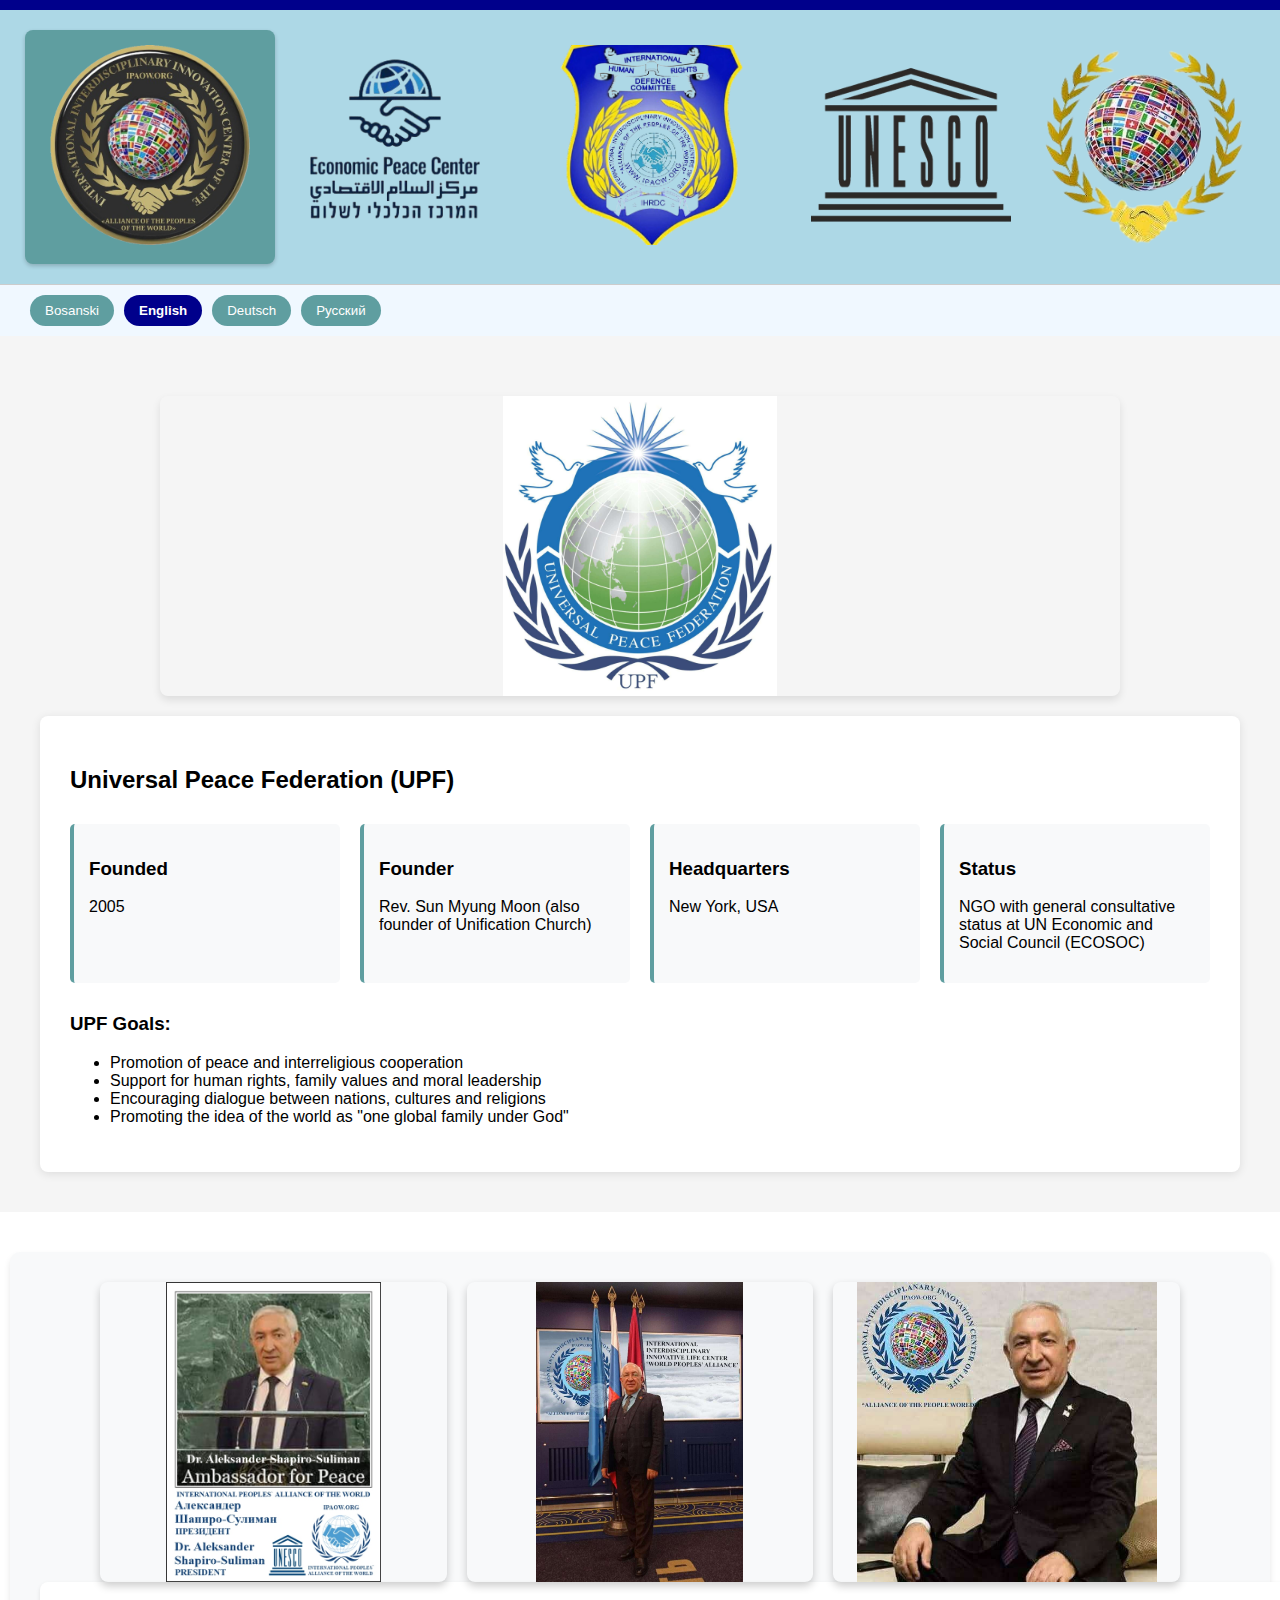
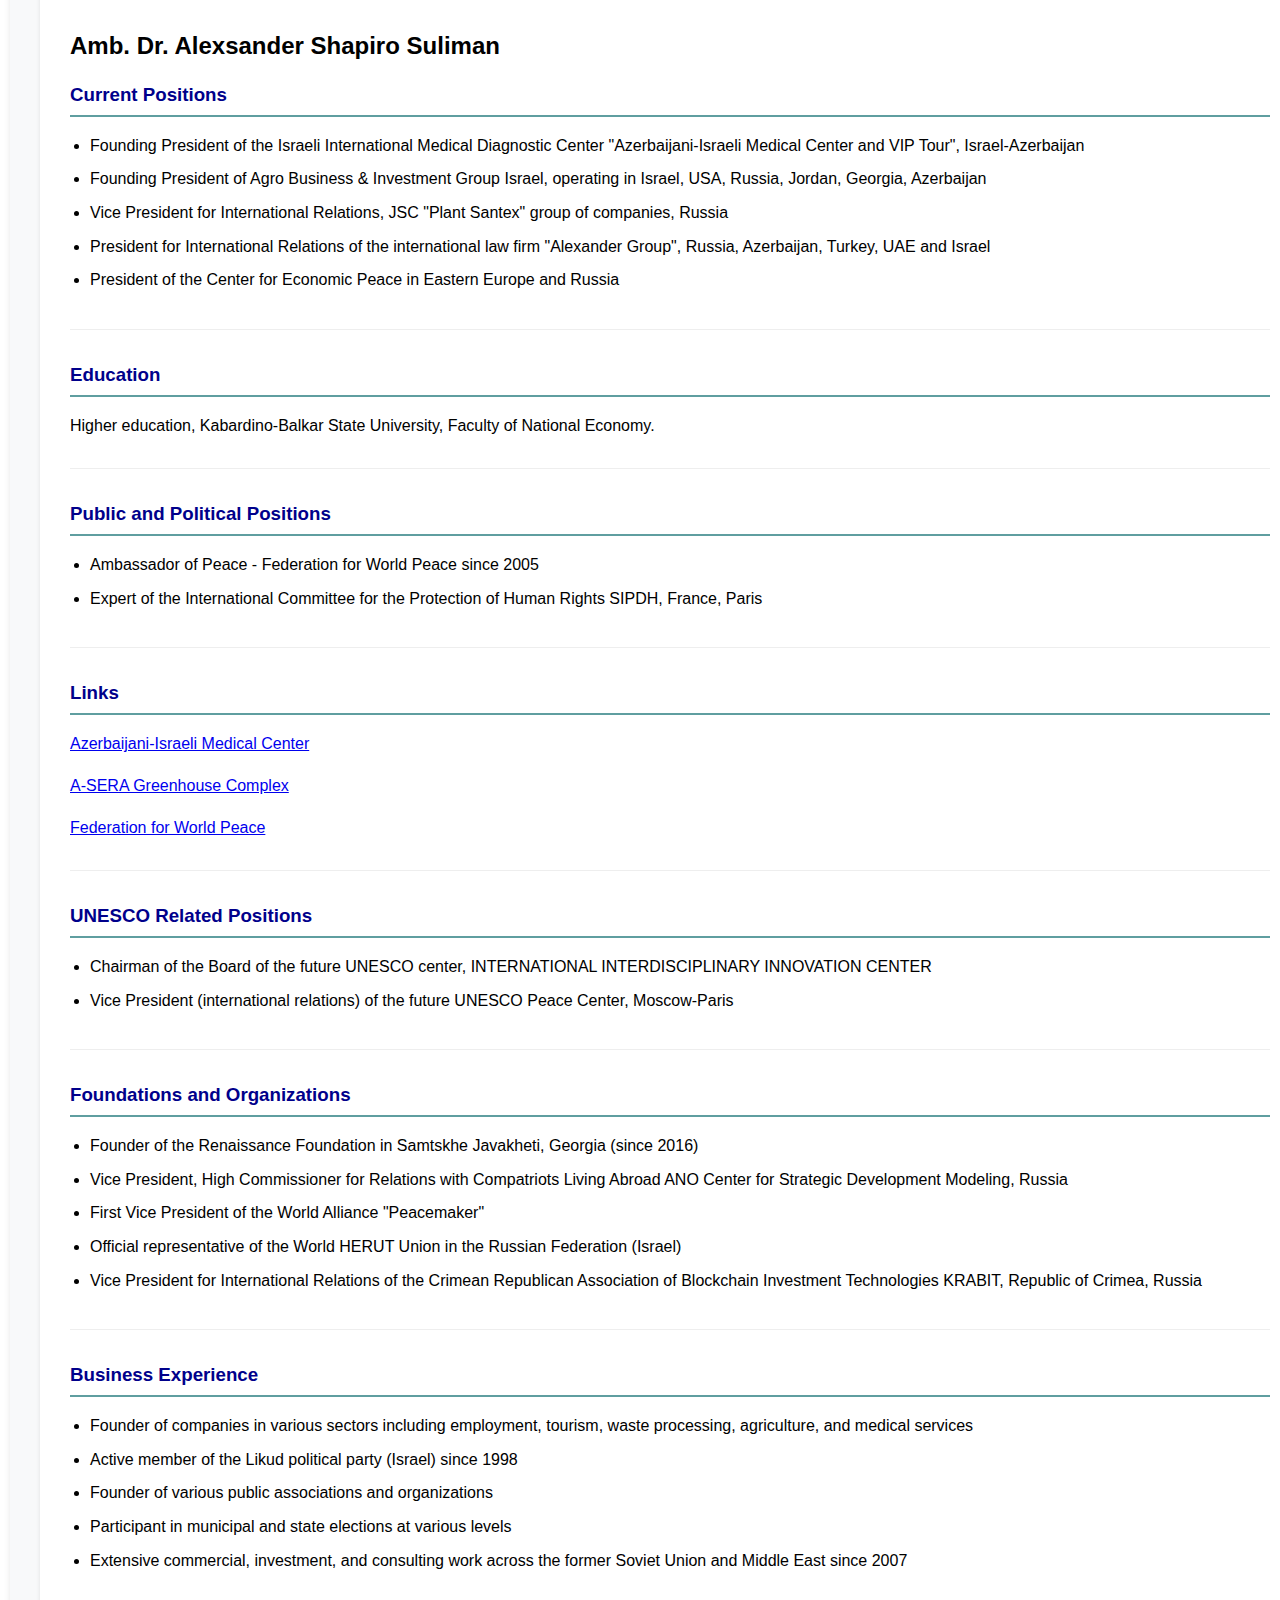
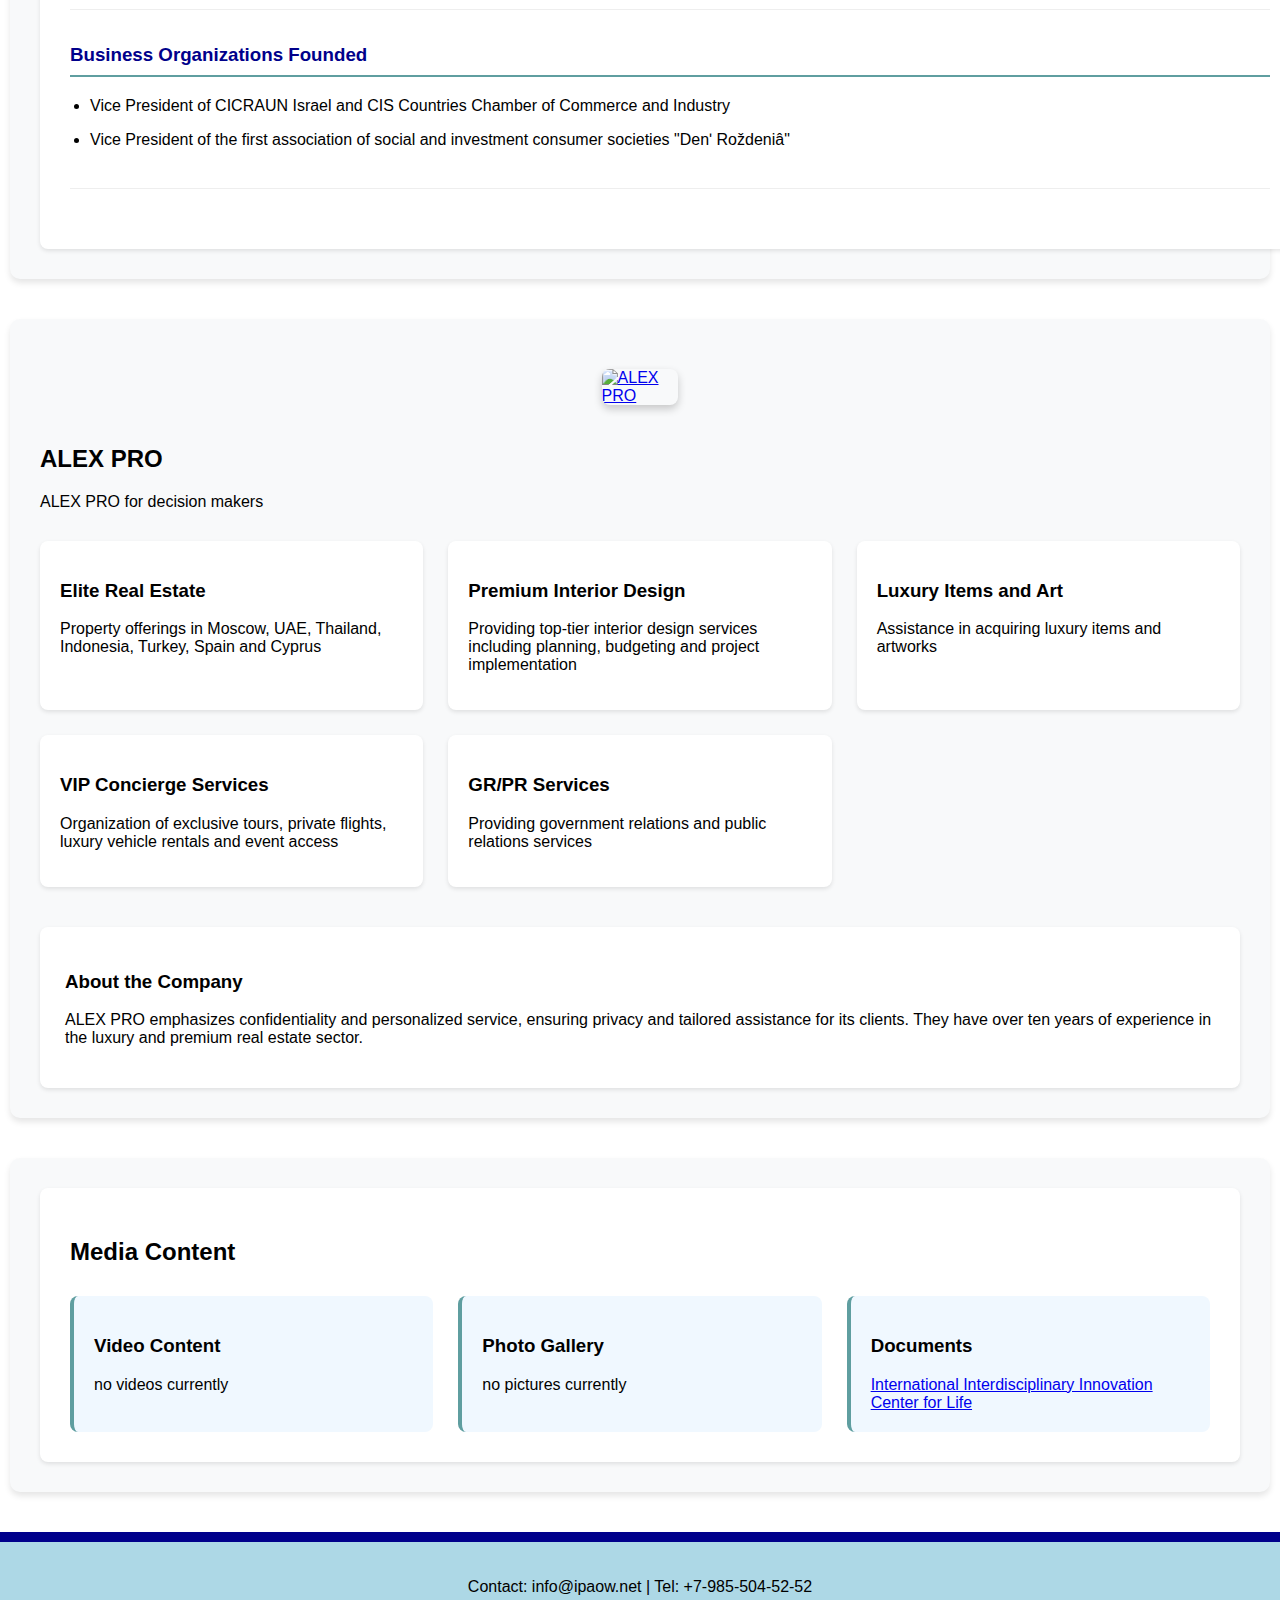
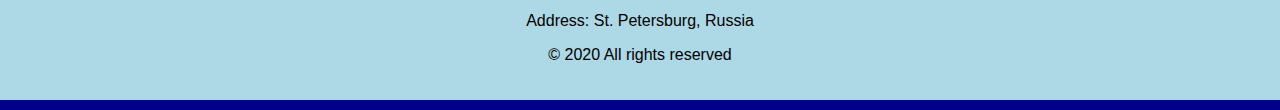
==== commit a0ab086a: "Update index.html" ====
--- a/index.html
+++ b/index.html
@@ -164,7 +164,7 @@
     <section class="alexpro-section">
         <div class="alexpro-container">
             <a href="https://alexpro-group.ru" target="_blank">
-                <img src="AlexPro.jpg" alt="ALEX PRO" class="alexpro-image">
+                <img src="alexpro.jpg" alt="ALEX PRO" class="alexpro-image">
             </a>
             <div class="alexpro-info" data-lang="eng">
                 <h2>ALEX PRO</h2>
@@ -242,7 +242,7 @@
                 <div class="media-item">
                     <h3>Documents</h3>
                     <div class="media-links">
-                        <p>no links currently</p>
+                        <a href="Međunarodni Interdisciplinarni inovacijski centar za život SAVEZ NARODA SVIJETA“.txt" download>International Interdisciplinary Innovation Center for Life</a>
                         <!-- Example document links -->
                         <!-- <a href="documents/report1.pdf" download>Annual Report 2023 (PDF)</a><br> -->
                         <!-- <a href="documents/presentation.pptx" download>Conference Presentation (PPTX)</a> -->
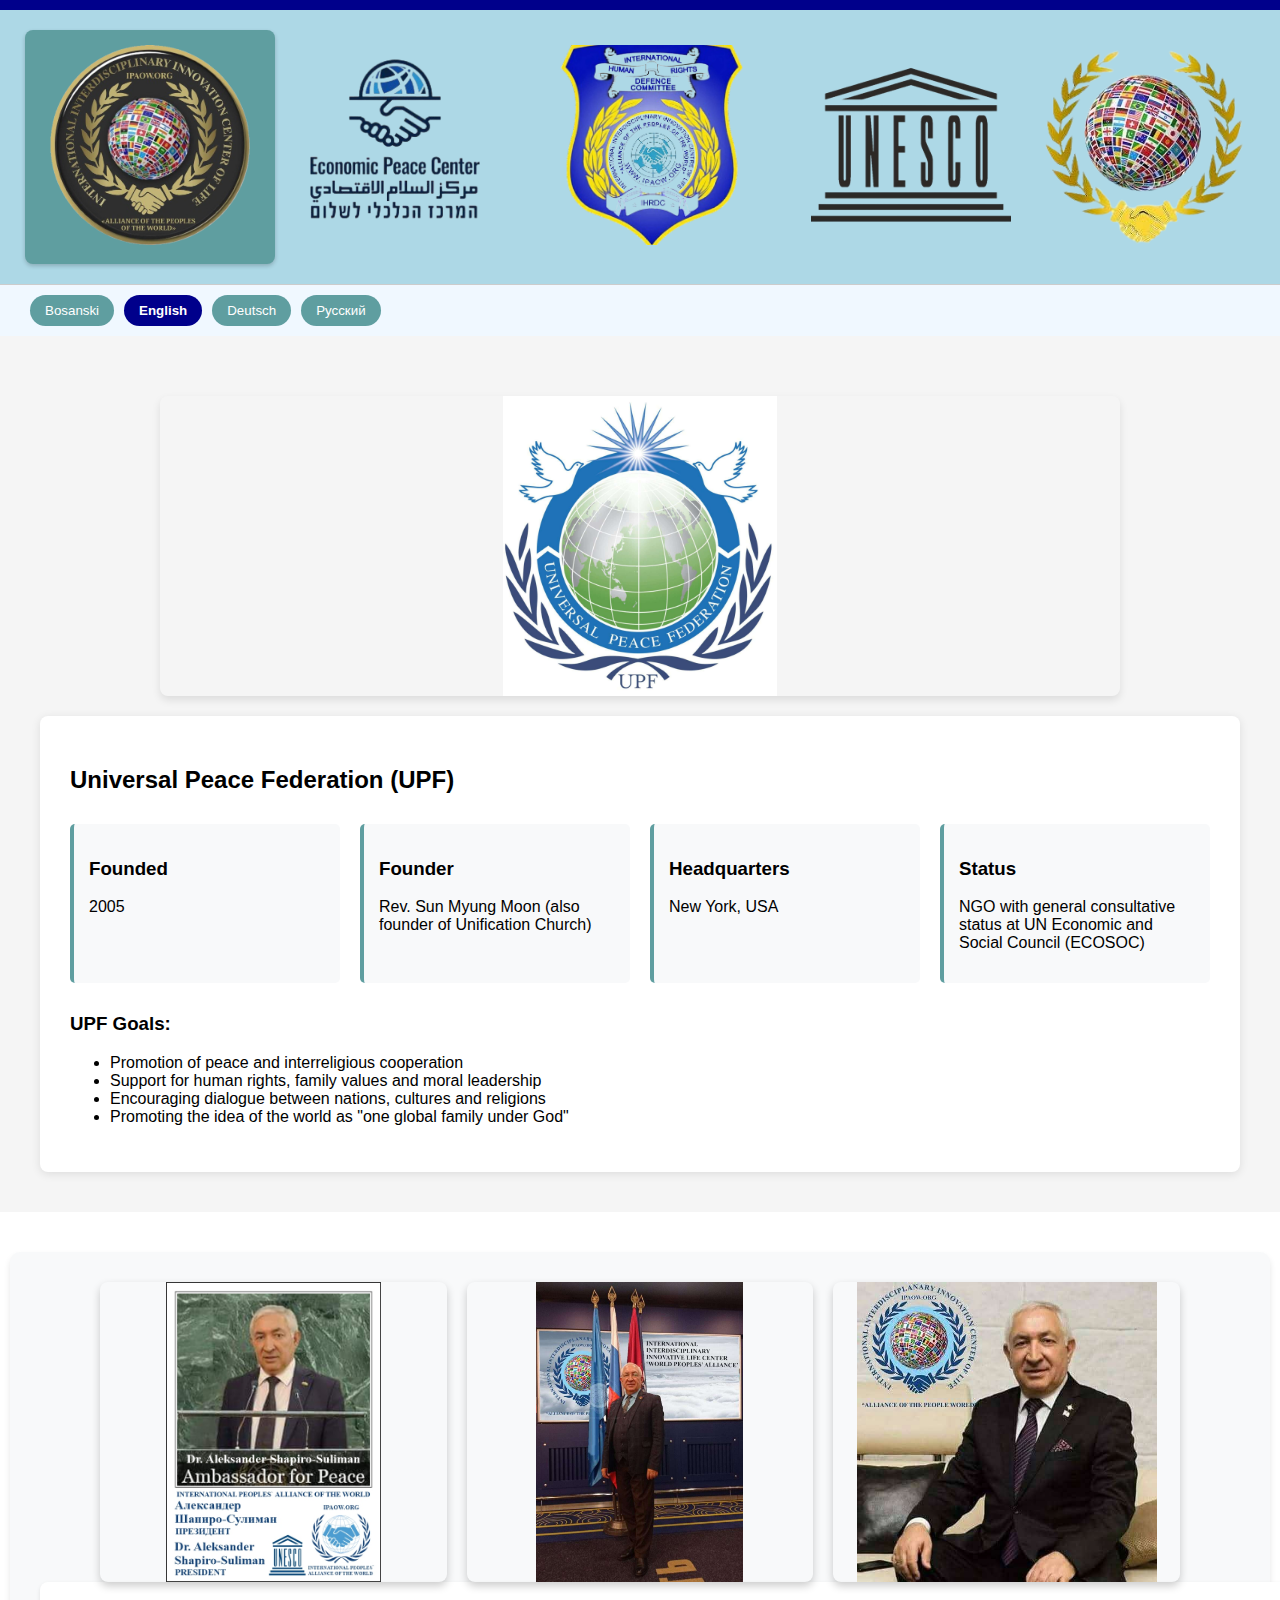
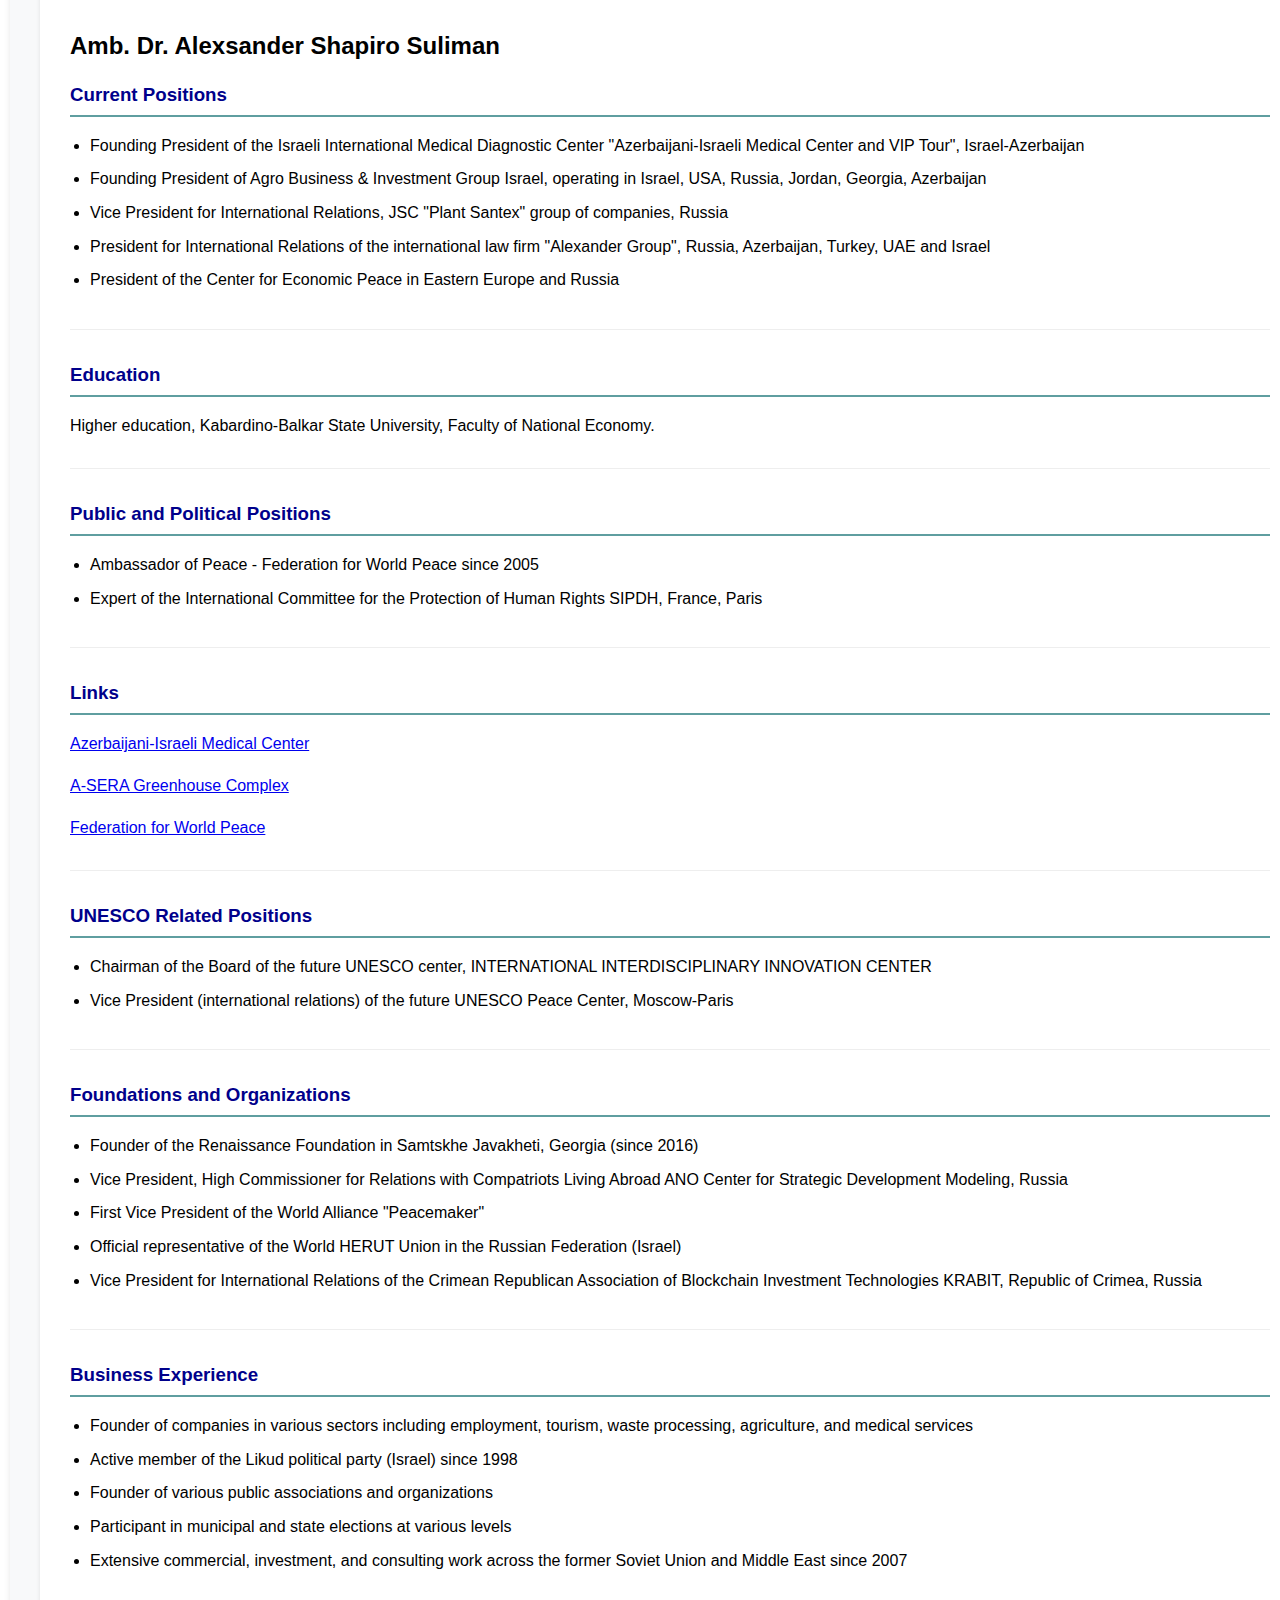
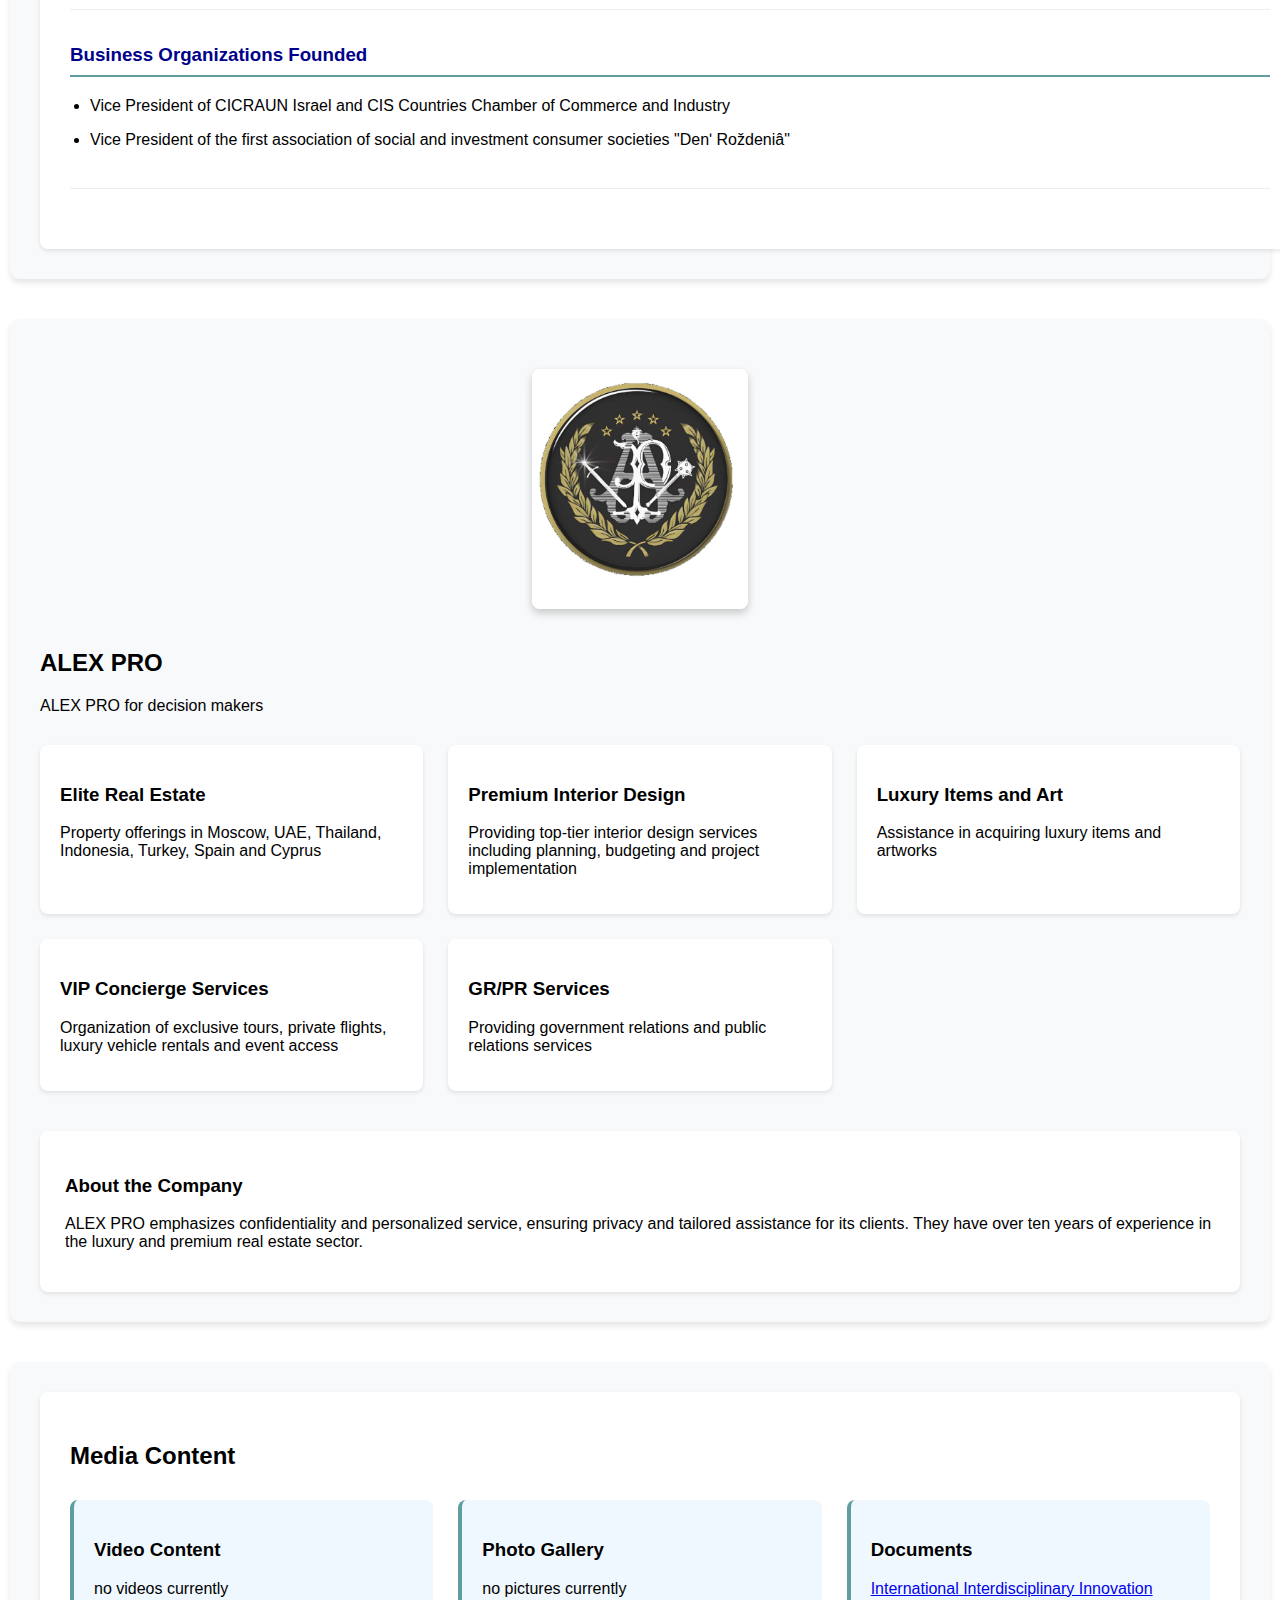
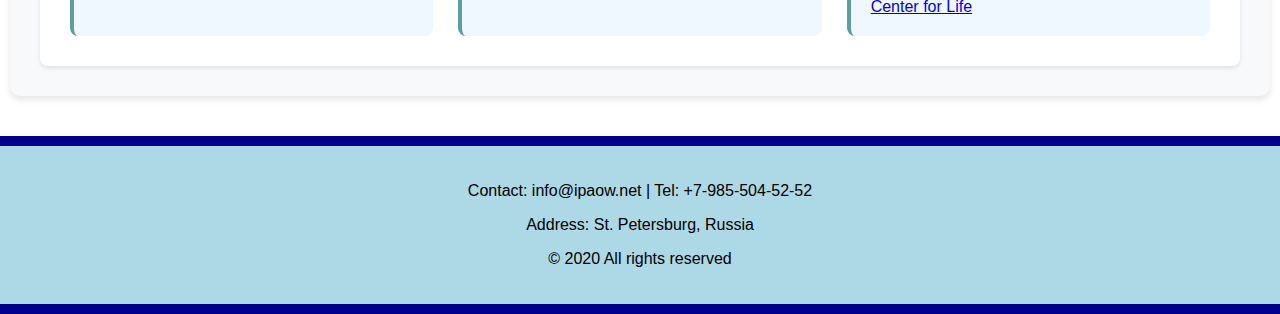
==== commit 5c5daf72: "Update index.html" ====
--- a/index.html
+++ b/index.html
@@ -164,7 +164,7 @@
     <section class="alexpro-section">
         <div class="alexpro-container">
             <a href="https://alexpro-group.ru" target="_blank">
-                <img src="alexpro.jpg" alt="ALEX PRO" class="alexpro-image">
+                <img src="AlexPro.jpg" alt="ALEX PRO" class="alexpro-image">
             </a>
             <div class="alexpro-info" data-lang="eng">
                 <h2>ALEX PRO</h2>
@@ -242,7 +242,7 @@
                 <div class="media-item">
                     <h3>Documents</h3>
                     <div class="media-links">
-                        <a href="Međunarodni Interdisciplinarni inovacijski centar za život SAVEZ NARODA SVIJETA“.txt" download>International Interdisciplinary Innovation Center for Life</a>
+                        <a href="Međunarodni Interdisciplinarni inovacijski centar za život SAVEZ NARODA SVIJETA“.txt" target="_blank">International Interdisciplinary Innovation Center for Life</a>
                         <!-- Example document links -->
                         <!-- <a href="documents/report1.pdf" download>Annual Report 2023 (PDF)</a><br> -->
                         <!-- <a href="documents/presentation.pptx" download>Conference Presentation (PPTX)</a> -->
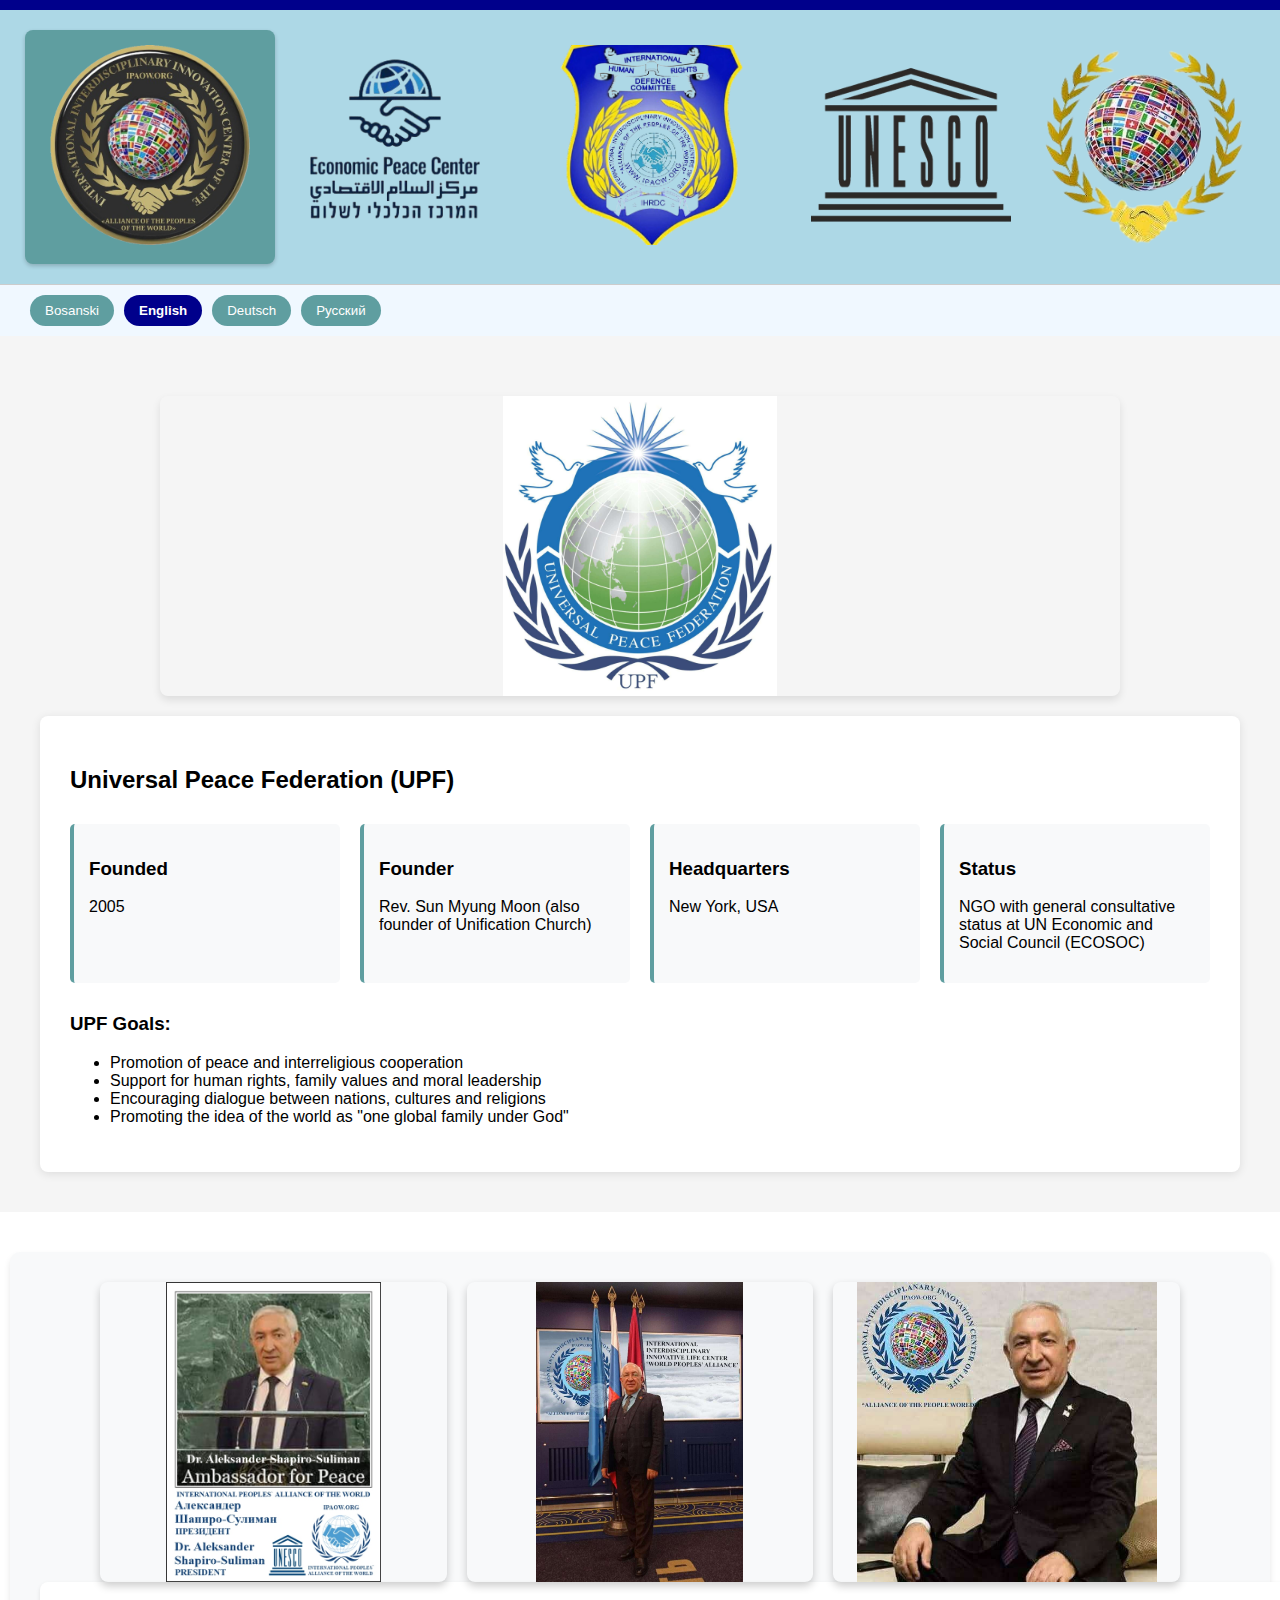
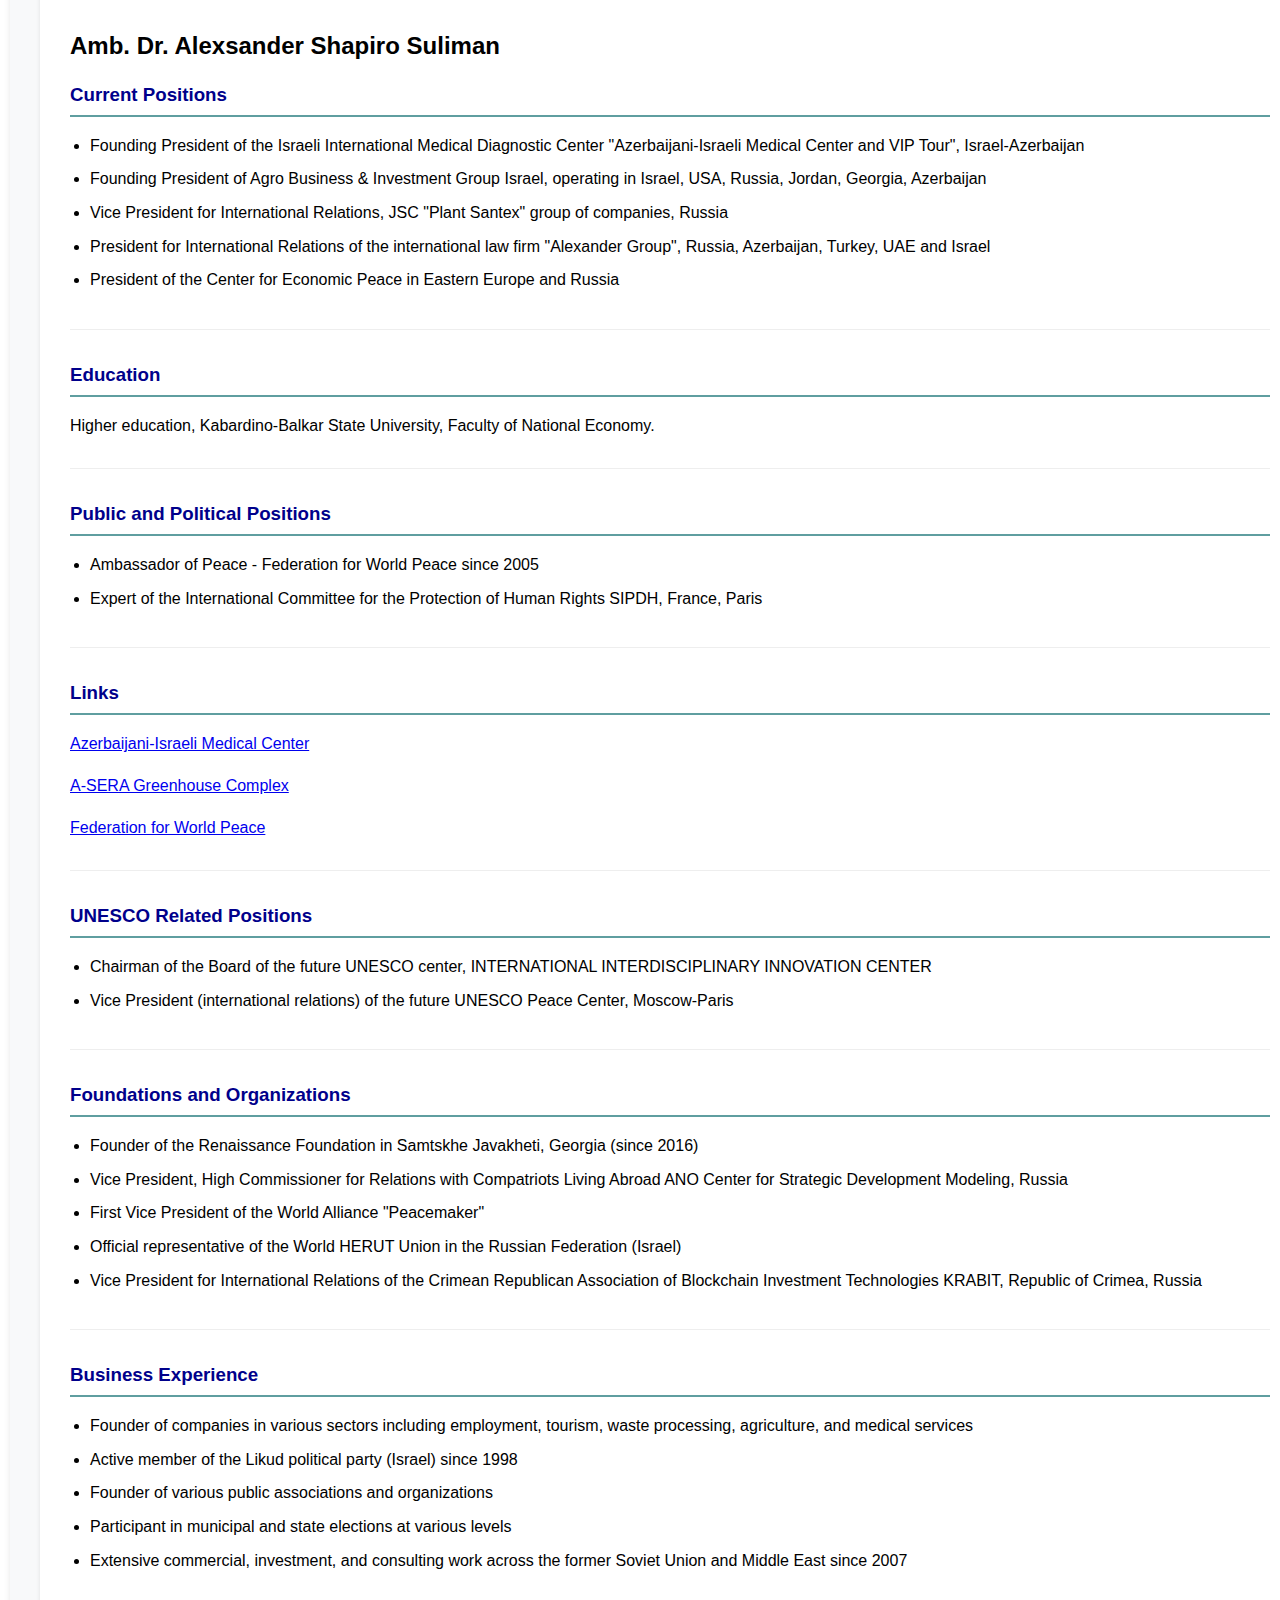
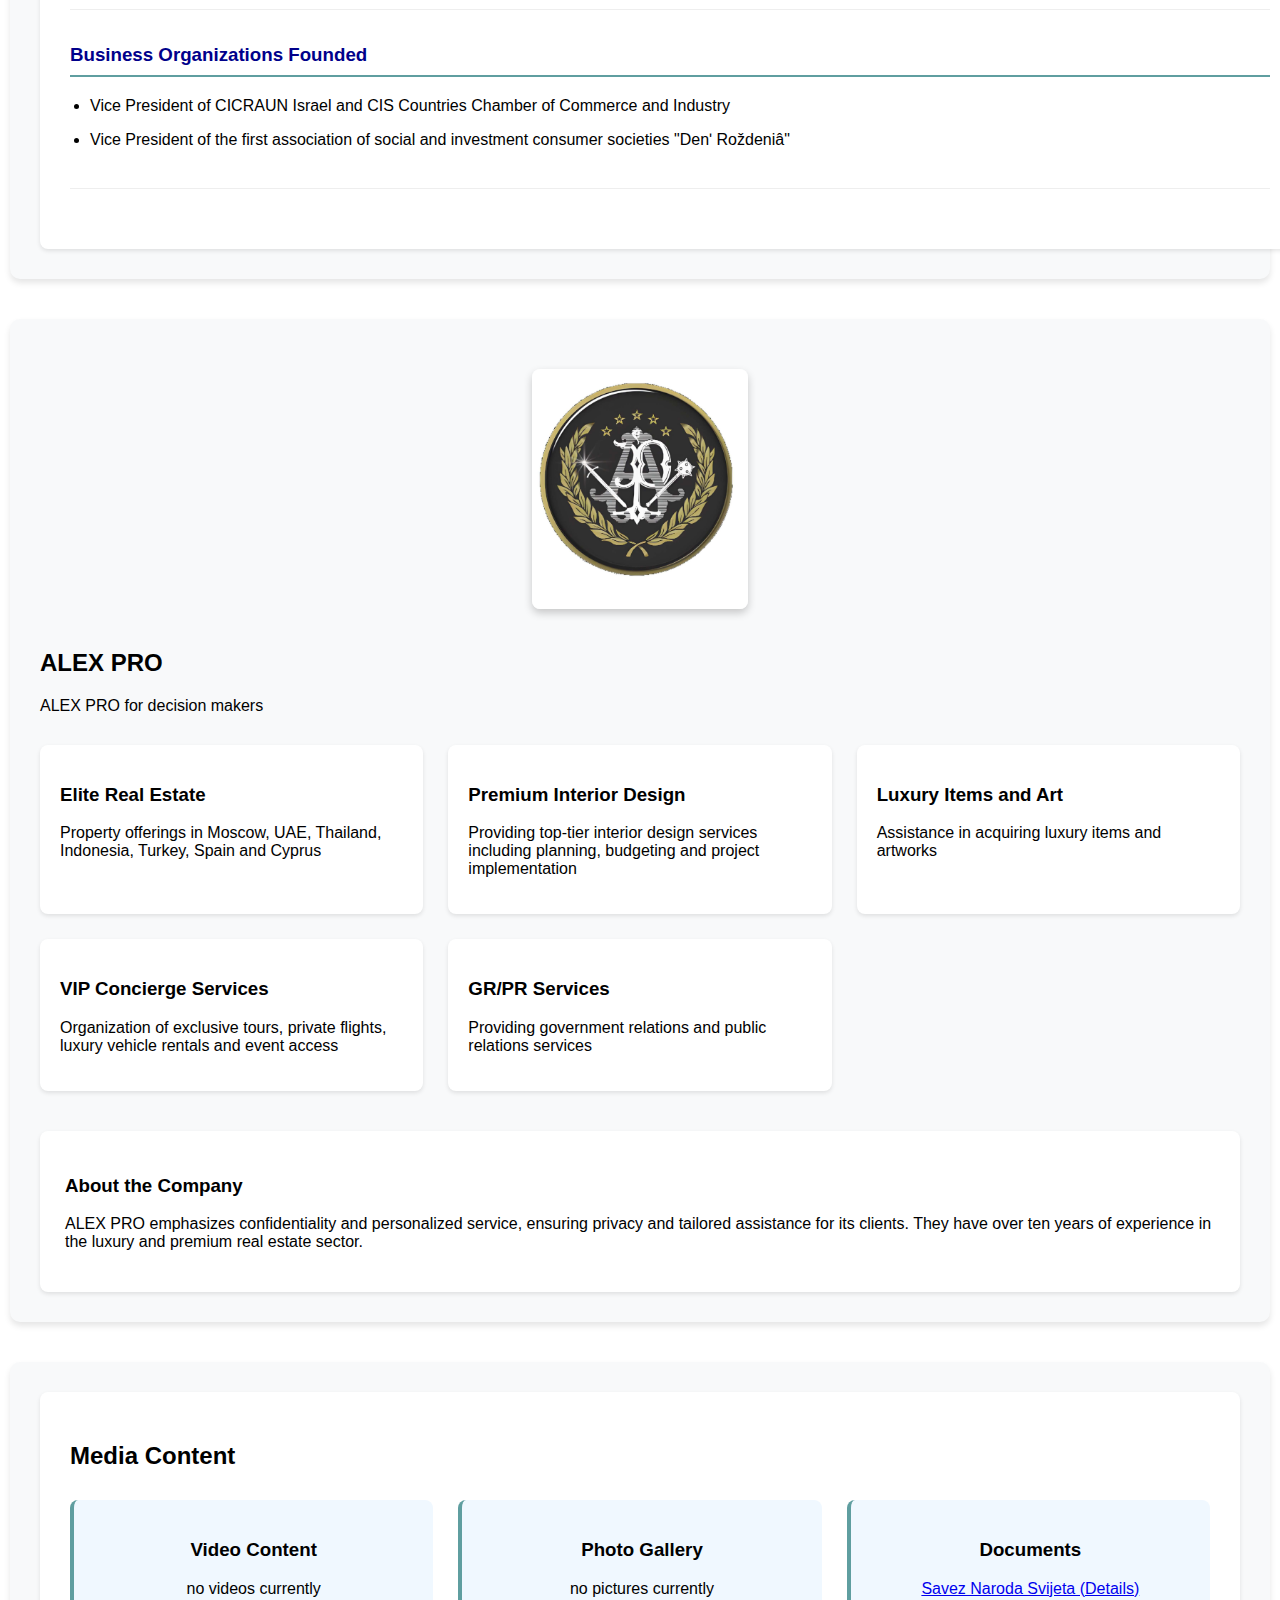
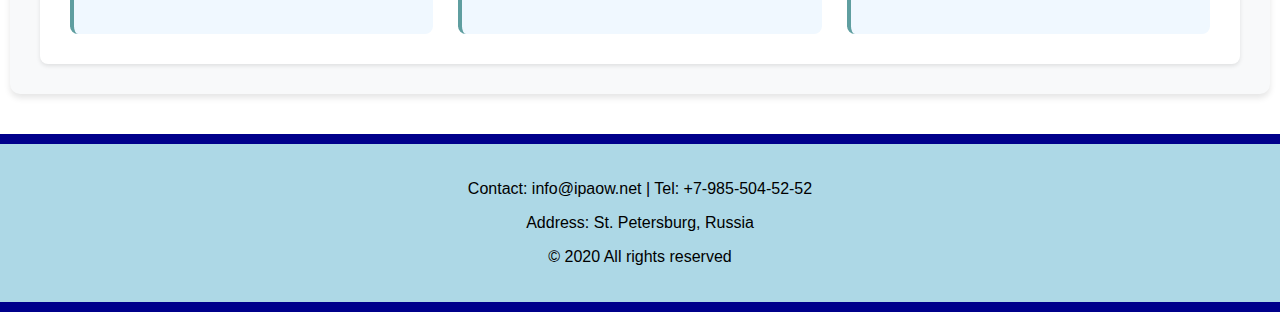
==== commit 259e9ca8: "Update index.html" ====
--- a/index.html
+++ b/index.html
@@ -242,7 +242,9 @@
                 <div class="media-item">
                     <h3>Documents</h3>
                     <div class="media-links">
-                        <a href="Međunarodni Interdisciplinarni inovacijski centar za život SAVEZ NARODA SVIJETA“.txt" target="_blank">International Interdisciplinary Innovation Center for Life</a>
+                        <a href="savez-naroda-svijeta.html">Savez Naroda Svijeta (Details)</a><br>
+                     
+                        
                         <!-- Example document links -->
                         <!-- <a href="documents/report1.pdf" download>Annual Report 2023 (PDF)</a><br> -->
                         <!-- <a href="documents/presentation.pptx" download>Conference Presentation (PPTX)</a> -->
--- a/style.css
+++ b/style.css
@@ -401,11 +401,48 @@
     border-radius: 8px;
     border-left: 4px solid #5f9ea0;
     transition: all 0.3s ease;
+    position: relative;
+    text-align: center;
 }
 
 .media-item:hover {
     transform: translateY(-5px);
     box-shadow: 0 6px 12px rgba(0,0,0,0.1);
+}
+
+.document-content {
+    margin-top: 15px;
+    padding: 15px;
+    background: white;
+    border-radius: 6px;
+    box-shadow: 0 2px 4px rgba(0,0,0,0.05);
+}
+
+.document-content h3 {
+    font-size: 1.1rem;
+    color: #00008B;
+    margin-bottom: 8px;
+}
+
+.document-content p {
+    font-size: 0.9rem;
+    color: #555;
+    margin-bottom: 12px;
+}
+
+.document-content a {
+    display: inline-block;
+    padding: 8px 15px;
+    background: #5f9ea0;
+    color: white;
+    text-decoration: none;
+    border-radius: 4px;
+    font-size: 0.9rem;
+    transition: background 0.3s ease;
+}
+
+.document-content a:hover {
+    background: #00008B;
 }
 
 /* Responsive adjustments */
